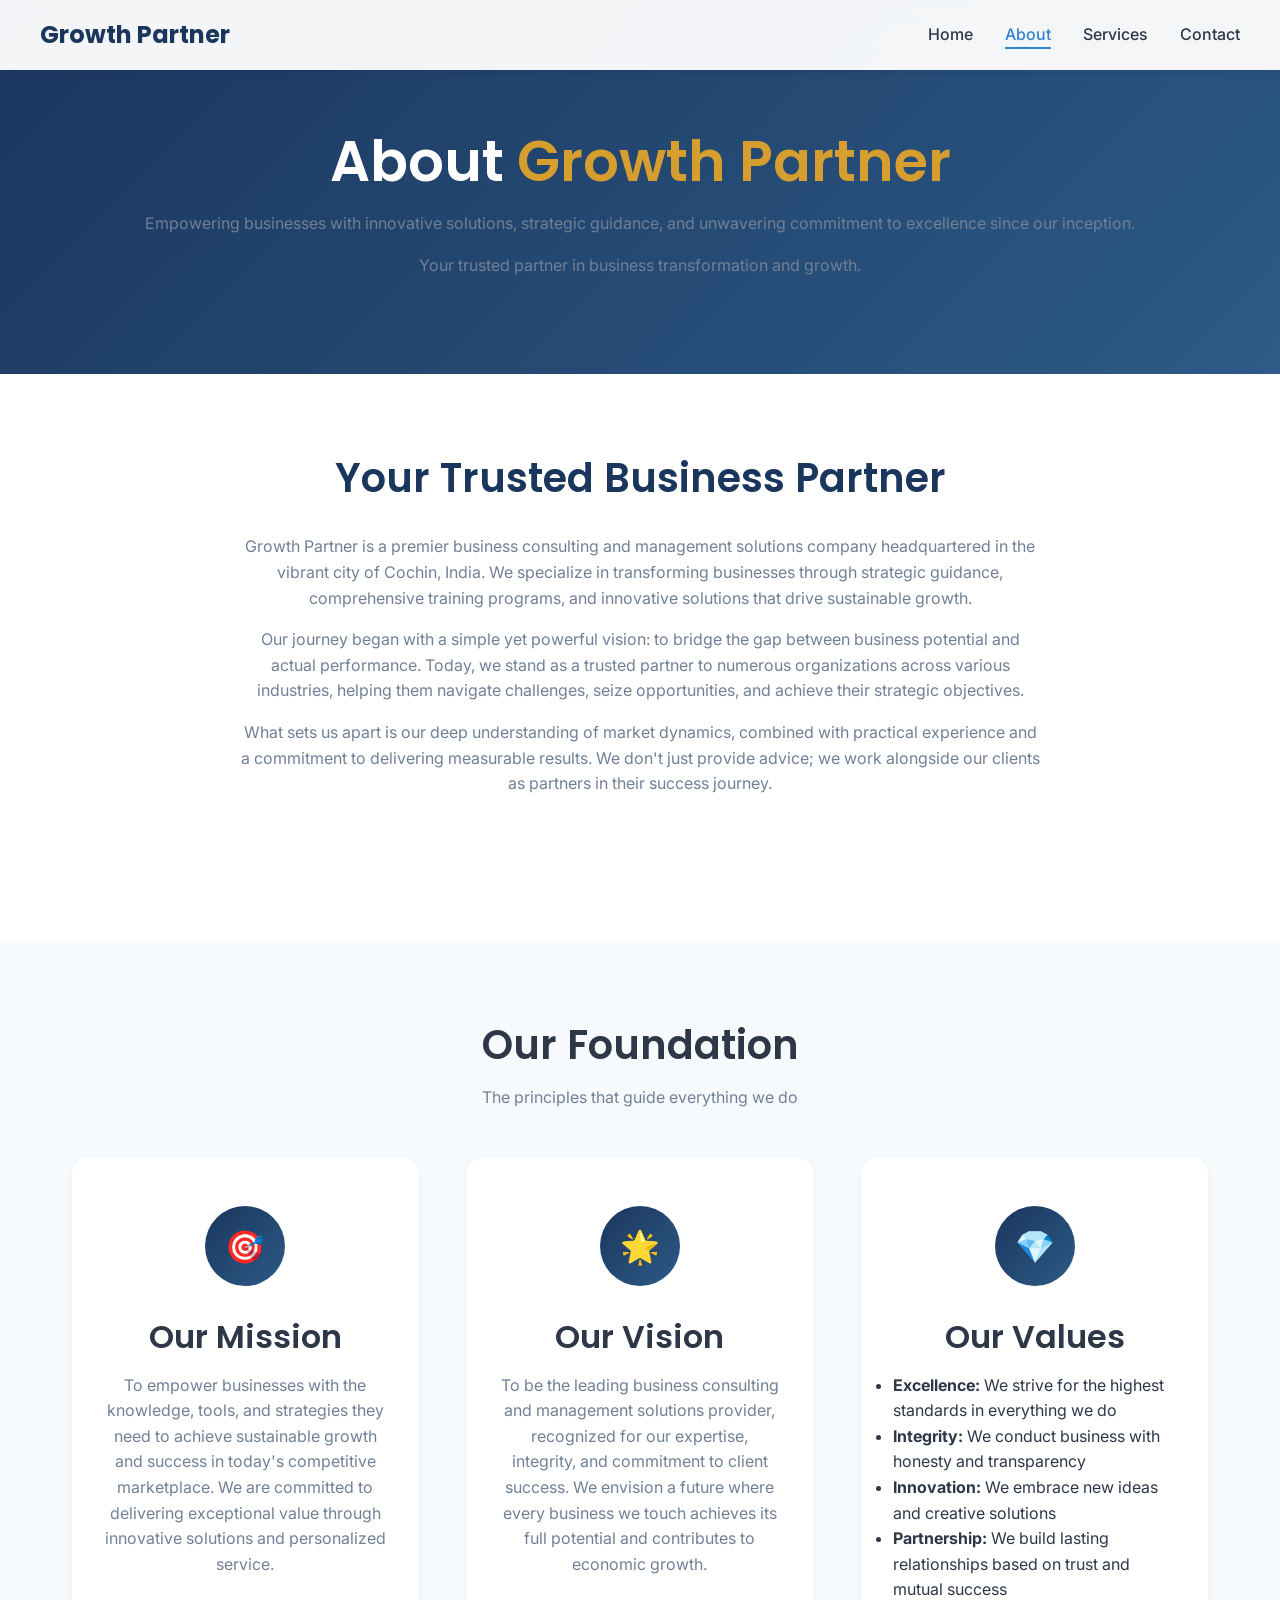
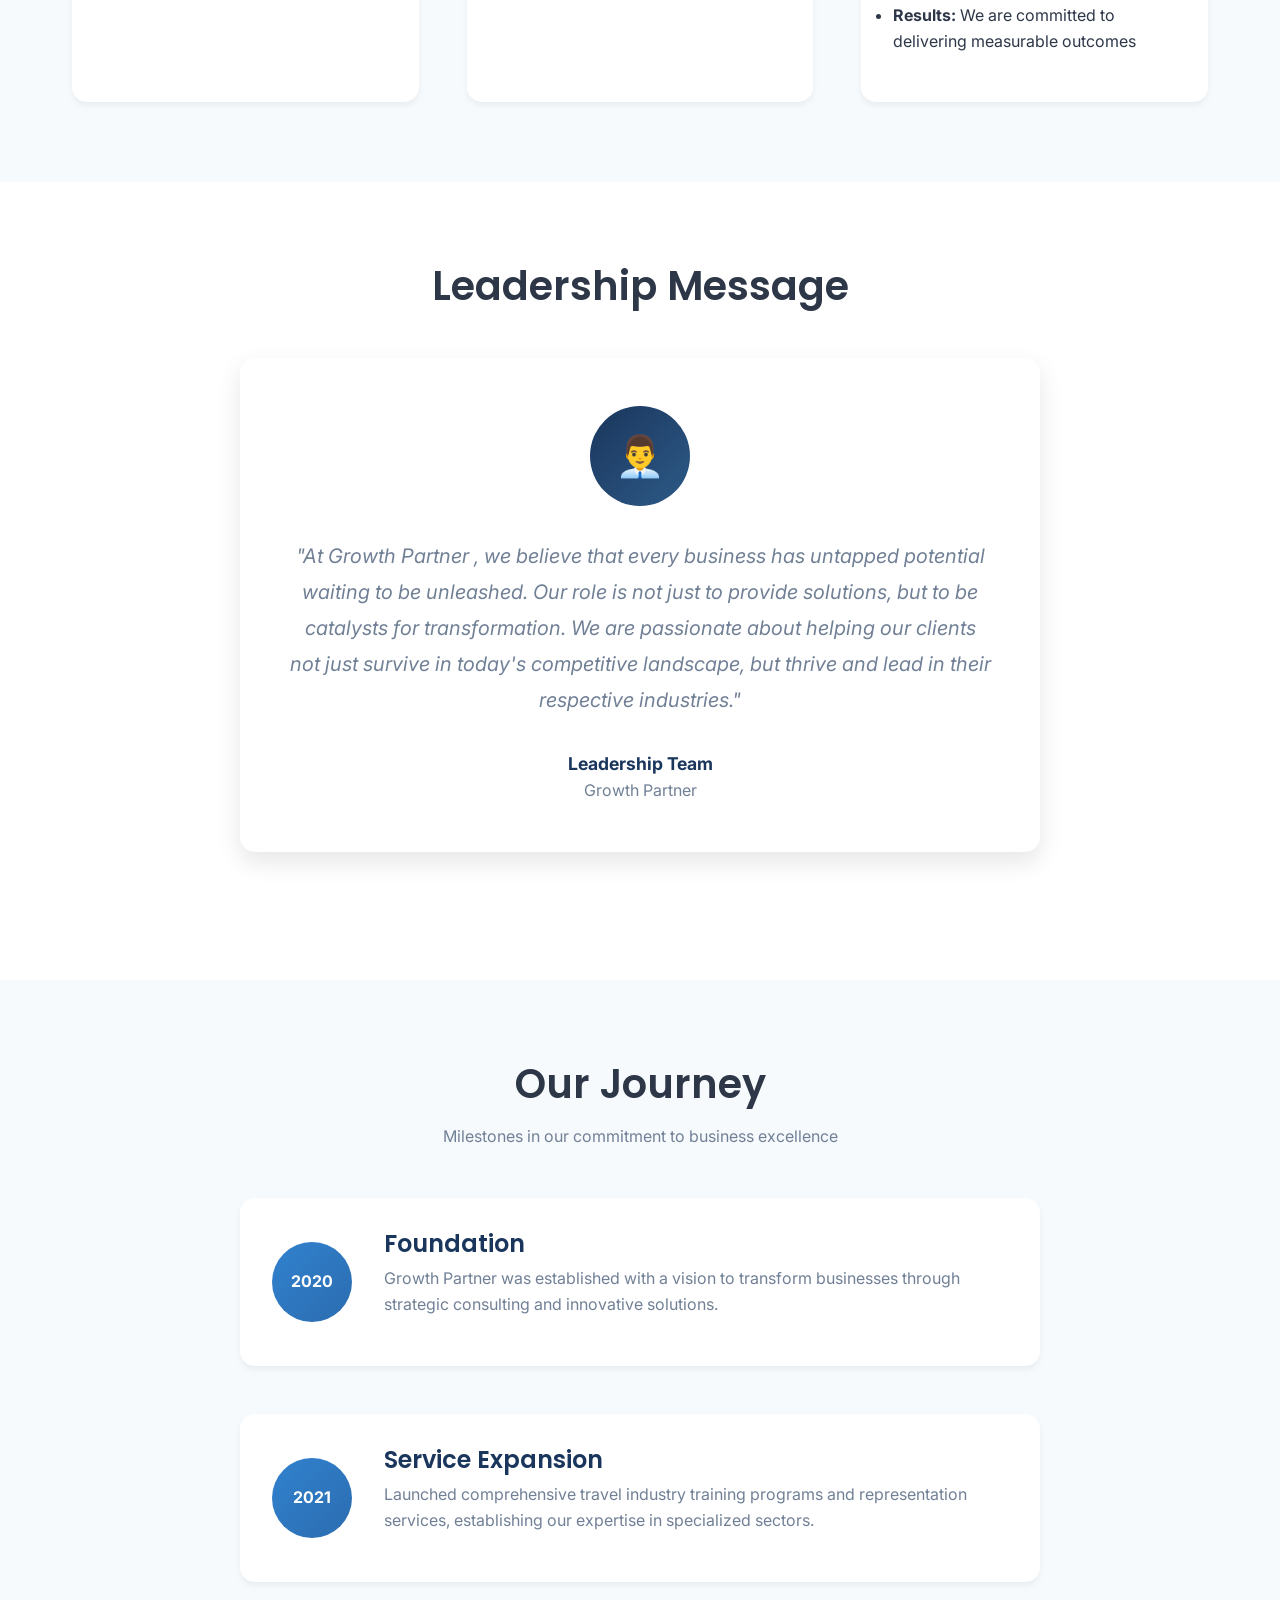
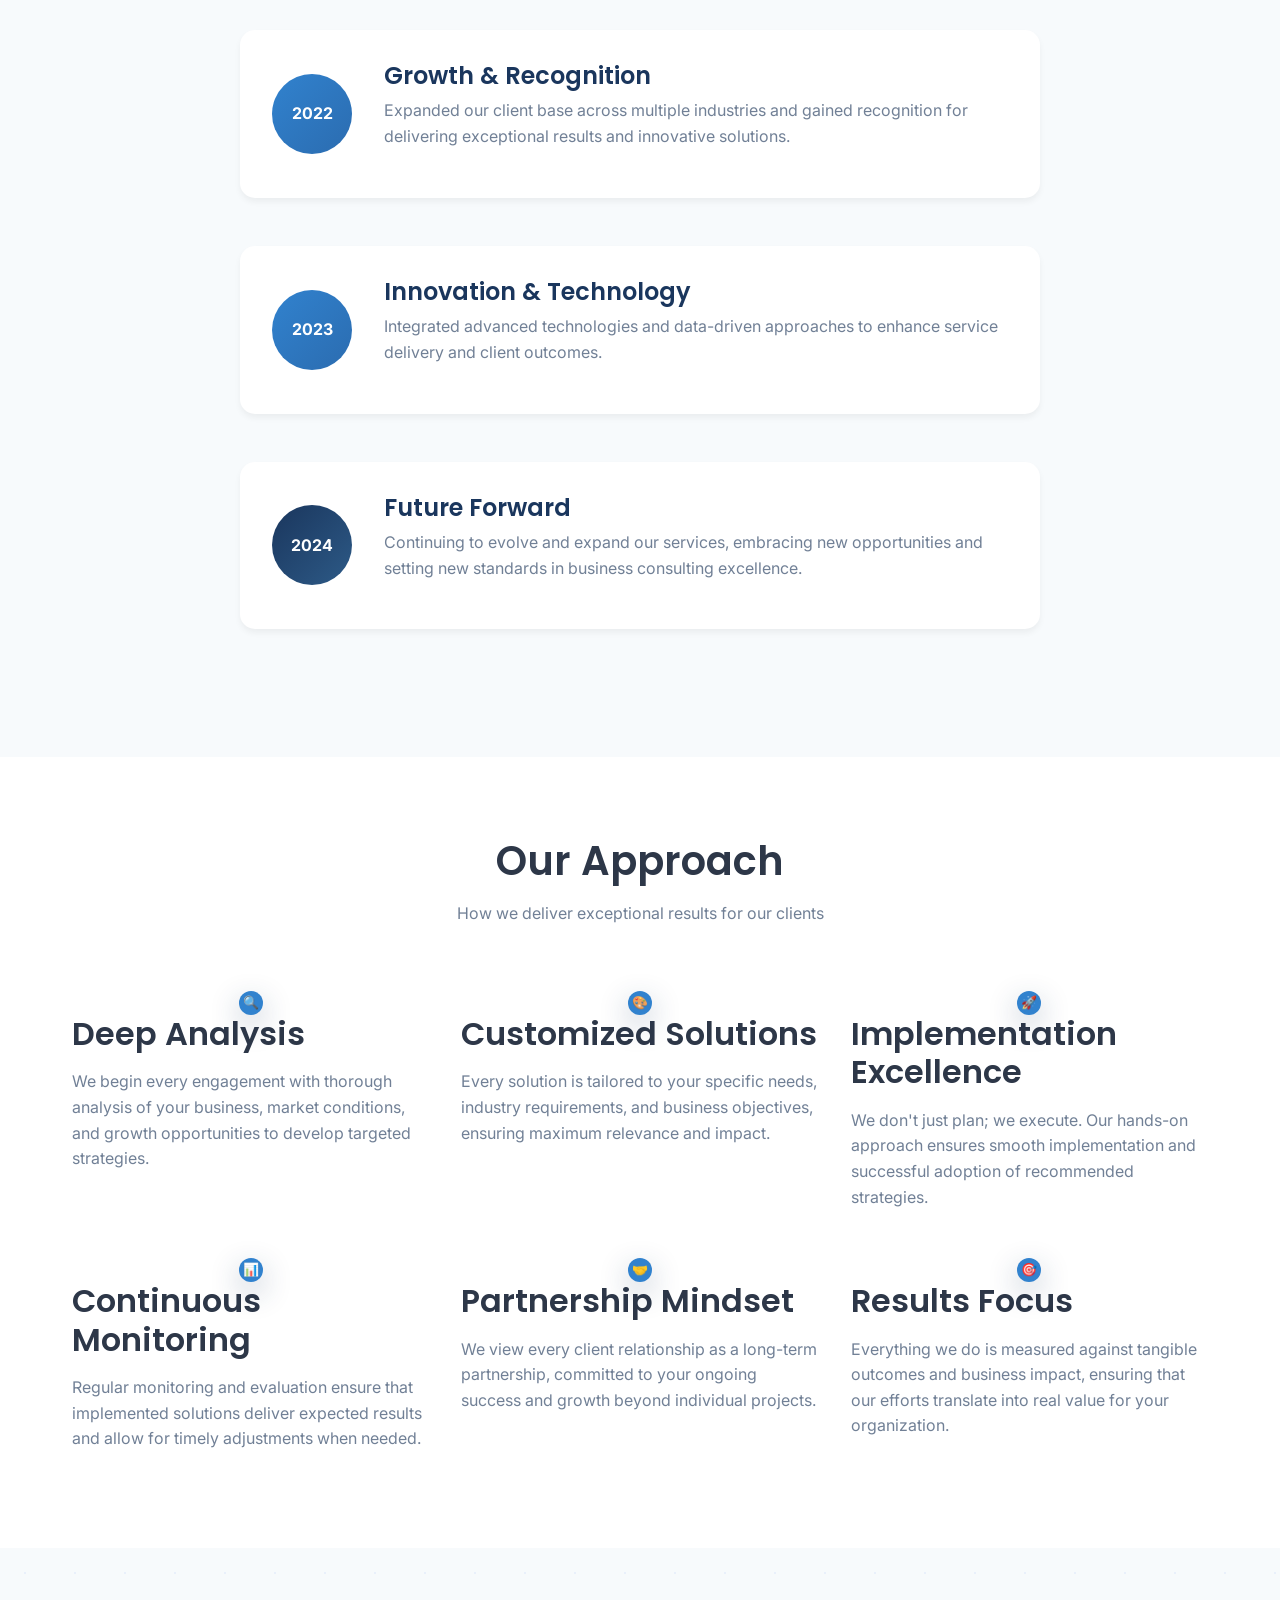
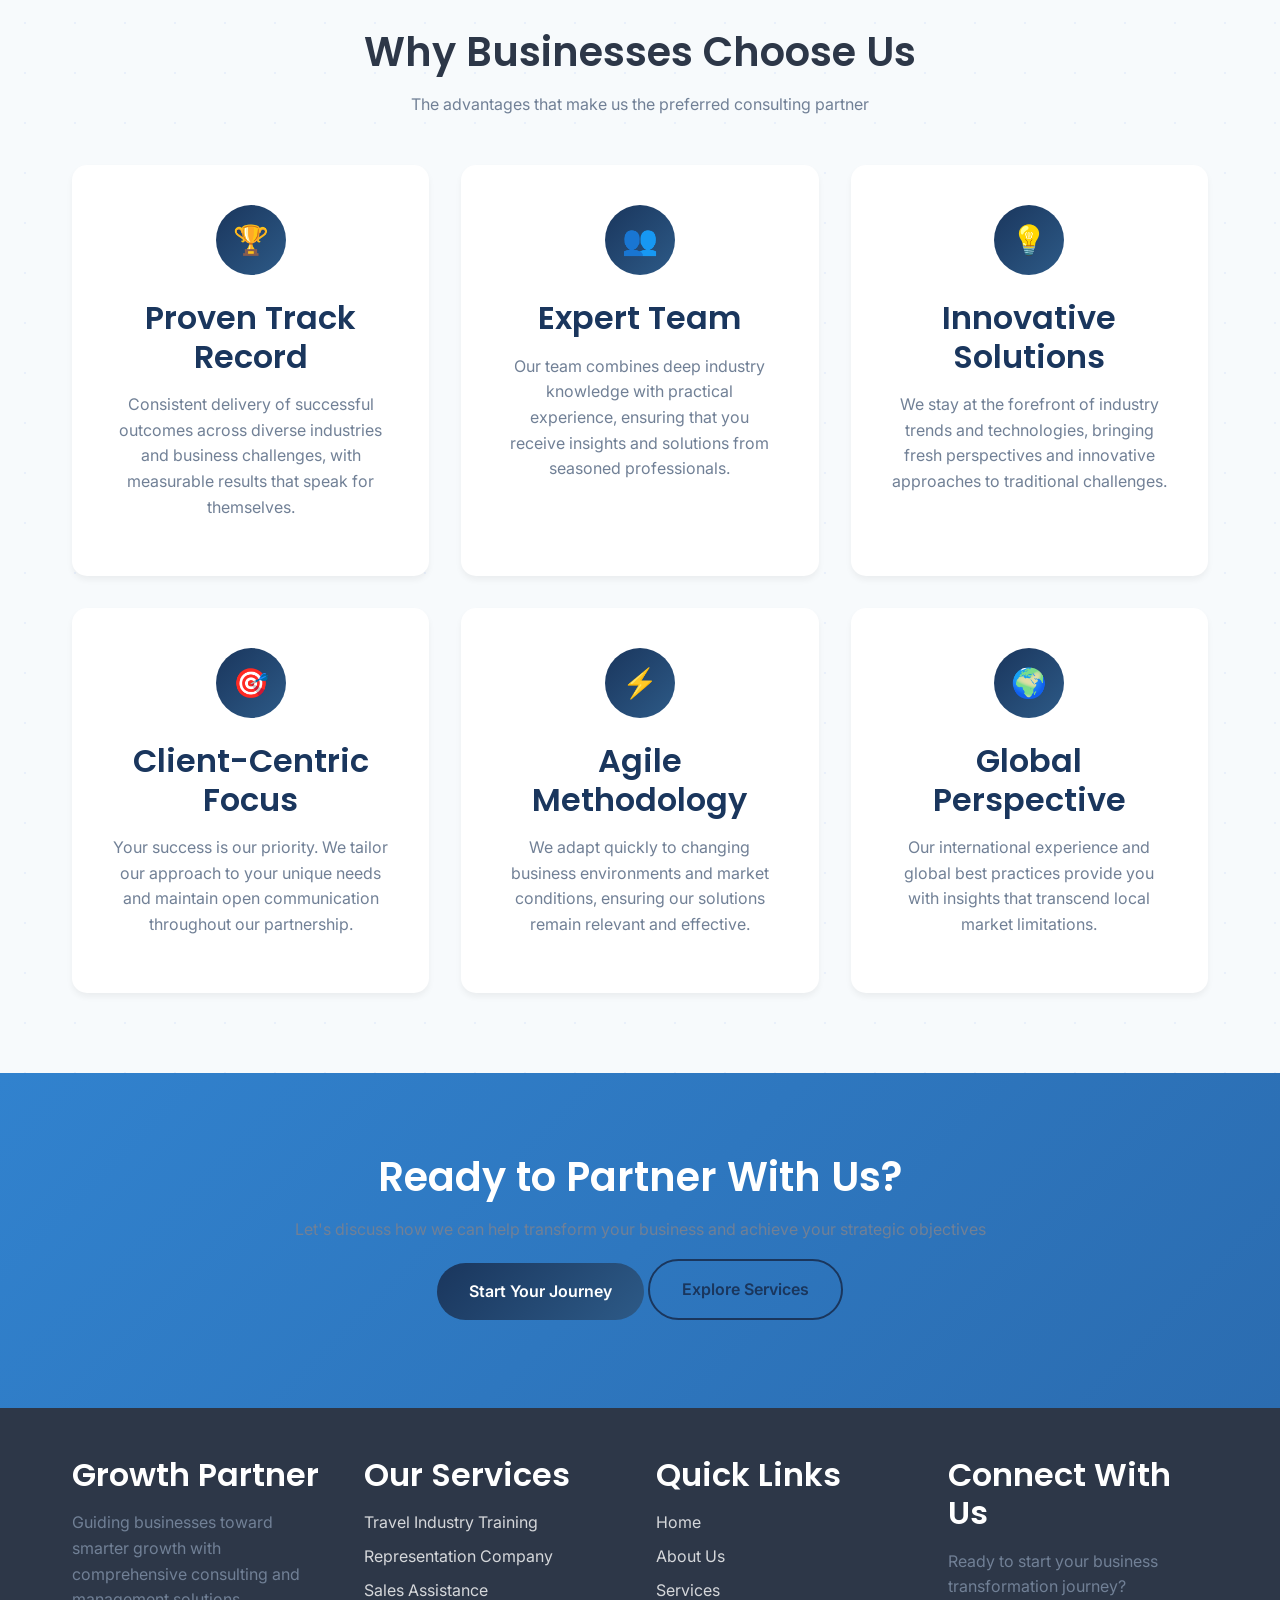
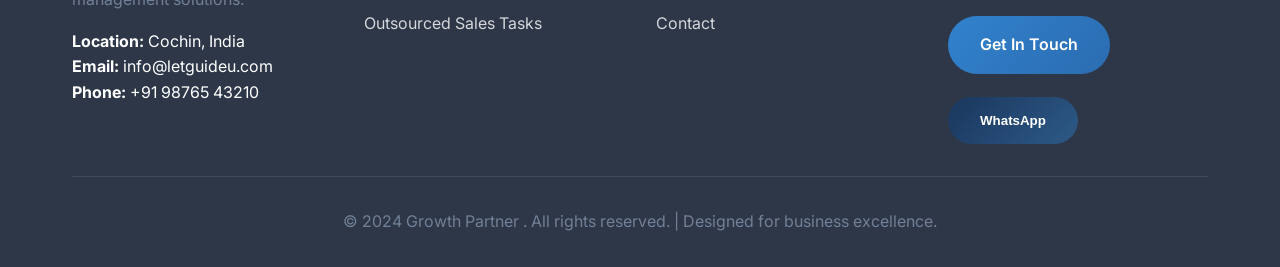
==== about.html @ e5124919 "adding everything" ====
<!DOCTYPE html>
<html lang="en">
<head>
    <meta charset="UTF-8">
    <meta name="viewport" content="width=device-width, initial-scale=1.0">
    <title>About Us - Growth Partner  </title>
    <meta name="description" content="Learn about Growth Partner   - our mission, vision, values, and commitment to guiding businesses toward smarter growth.">
    <link rel="preconnect" href="https://fonts.googleapis.com">
    <link rel="preconnect" href="https://fonts.gstatic.com" crossorigin>
    <link href="https://fonts.googleapis.com/css2?family=Inter:wght@300;400;500;600;700&family=Poppins:wght@400;500;600;700&display=swap" rel="stylesheet">
    <link rel="stylesheet" href="css/style.css">
</head>
<body>
    <!-- Page Loader -->
    <div class="page-loader">
        <div class="loader"></div>
    </div>

    <!-- Header -->
    <header class="header">
        <nav class="nav container">
            <a href="index.html" class="logo">Growth Partner </a>
            <ul class="nav-menu">
                <li><a href="index.html" class="nav-link">Home</a></li>
                <li><a href="about.html" class="nav-link active">About</a></li>
                <li><a href="services.html" class="nav-link">Services</a></li>
                <li><a href="contact.html" class="nav-link">Contact</a></li>
            </ul>
            <div class="mobile-menu-toggle">
                <span></span>
                <span></span>
                <span></span>
            </div>
        </nav>
    </header>

    <!-- Hero Section -->
    <section class="service-hero">
        <div class="container">
            <h1 class="fade-in">About <span class="text-gold">Growth Partner </span></h1>
            <p class="fade-in">Empowering businesses with innovative solutions, strategic guidance, and unwavering commitment to excellence since our inception.</p>
            <div class="hero-description fade-in">
                <p>Your trusted partner in business transformation and growth.</p>
            </div>
        </div>
    </section>

    <!-- Company Introduction -->
    <section class="intro-section section">
        <div class="container">
            <div class="intro-content">
                <h2 class="fade-in">Your Trusted Business Partner</h2>
                <p class="fade-in">Growth Partner   is a premier business consulting and management solutions company headquartered in the vibrant city of Cochin, India. We specialize in transforming businesses through strategic guidance, comprehensive training programs, and innovative solutions that drive sustainable growth.</p>
                <p class="fade-in">Our journey began with a simple yet powerful vision: to bridge the gap between business potential and actual performance. Today, we stand as a trusted partner to numerous organizations across various industries, helping them navigate challenges, seize opportunities, and achieve their strategic objectives.</p>
                <p class="fade-in">What sets us apart is our deep understanding of market dynamics, combined with practical experience and a commitment to delivering measurable results. We don't just provide advice; we work alongside our clients as partners in their success journey.</p>
            </div>
        </div>
    </section>

    <!-- Mission, Vision, Values -->
    <section class="mission-vision section" style="background: var(--light-bg);">
        <div class="container">
            <div class="text-center">
                <h2 class="fade-in">Our Foundation</h2>
                <p class="fade-in">The principles that guide everything we do</p>
            </div>
            <div class="mission-vision">
                <div class="mission-item scale-in">
                    <div class="mission-icon">🎯</div>
                    <h3>Our Mission</h3>
                    <p>To empower businesses with the knowledge, tools, and strategies they need to achieve sustainable growth and success in today's competitive marketplace. We are committed to delivering exceptional value through innovative solutions and personalized service.</p>
                </div>
                <div class="mission-item scale-in">
                    <div class="mission-icon">🌟</div>
                    <h3>Our Vision</h3>
                    <p>To be the leading business consulting and management solutions provider, recognized for our expertise, integrity, and commitment to client success. We envision a future where every business we touch achieves its full potential and contributes to economic growth.</p>
                </div>
                <div class="mission-item scale-in">
                    <div class="mission-icon">💎</div>
                    <h3>Our Values</h3>
                    <ul style="text-align: left; margin-top: 1rem;">
                        <li><strong>Excellence:</strong> We strive for the highest standards in everything we do</li>
                        <li><strong>Integrity:</strong> We conduct business with honesty and transparency</li>
                        <li><strong>Innovation:</strong> We embrace new ideas and creative solutions</li>
                        <li><strong>Partnership:</strong> We build lasting relationships based on trust and mutual success</li>
                        <li><strong>Results:</strong> We are committed to delivering measurable outcomes</li>
                    </ul>
                </div>
            </div>
        </div>
    </section>

    <!-- Leadership Message -->
    <section class="leadership-message section">
        <div class="container">
            <div class="text-center">
                <h2 class="fade-in">Leadership Message</h2>
            </div>
            <div style="max-width: 800px; margin: 3rem auto; text-align: center;">
                <div class="fade-in" style="background: var(--white); padding: 3rem; border-radius: 15px; box-shadow: var(--shadow-medium);">
                    <div style="width: 100px; height: 100px; background: var(--gradient-primary); border-radius: 50%; margin: 0 auto 2rem; display: flex; align-items: center; justify-content: center; font-size: 2.5rem; color: var(--white);">👨‍💼</div>
                    <blockquote style="font-size: 1.25rem; font-style: italic; color: var(--text-light); margin-bottom: 2rem; line-height: 1.8;">
                        "At Growth Partner , we believe that every business has untapped potential waiting to be unleashed. Our role is not just to provide solutions, but to be catalysts for transformation. We are passionate about helping our clients not just survive in today's competitive landscape, but thrive and lead in their respective industries."
                    </blockquote>
                    <div>
                        <strong style="color: var(--primary-color); font-size: 1.1rem;">Leadership Team</strong><br>
                        <span style="color: var(--text-light);">Growth Partner  </span>
                    </div>
                </div>
            </div>
        </div>
    </section>

    <!-- Our Journey Timeline -->
    <section class="journey-timeline section" style="background: var(--light-bg);">
        <div class="container">
            <div class="text-center">
                <h2 class="fade-in">Our Journey</h2>
                <p class="fade-in">Milestones in our commitment to business excellence</p>
            </div>
            <div style="max-width: 800px; margin: 3rem auto;">
                <div class="timeline-item fade-in" style="display: flex; align-items: center; margin-bottom: 3rem; background: var(--white); padding: 2rem; border-radius: 15px; box-shadow: var(--shadow-light);">
                    <div style="width: 80px; height: 80px; background: var(--gradient-accent); border-radius: 50%; display: flex; align-items: center; justify-content: center; color: var(--white); font-weight: 700; margin-right: 2rem; flex-shrink: 0;">2020</div>
                    <div>
                        <h4 style="color: var(--primary-color); margin-bottom: 0.5rem;">Foundation</h4>
                        <p>Growth Partner   was established with a vision to transform businesses through strategic consulting and innovative solutions.</p>
                    </div>
                </div>
                <div class="timeline-item fade-in" style="display: flex; align-items: center; margin-bottom: 3rem; background: var(--white); padding: 2rem; border-radius: 15px; box-shadow: var(--shadow-light);">
                    <div style="width: 80px; height: 80px; background: var(--gradient-accent); border-radius: 50%; display: flex; align-items: center; justify-content: center; color: var(--white); font-weight: 700; margin-right: 2rem; flex-shrink: 0;">2021</div>
                    <div>
                        <h4 style="color: var(--primary-color); margin-bottom: 0.5rem;">Service Expansion</h4>
                        <p>Launched comprehensive travel industry training programs and representation services, establishing our expertise in specialized sectors.</p>
                    </div>
                </div>
                <div class="timeline-item fade-in" style="display: flex; align-items: center; margin-bottom: 3rem; background: var(--white); padding: 2rem; border-radius: 15px; box-shadow: var(--shadow-light);">
                    <div style="width: 80px; height: 80px; background: var(--gradient-accent); border-radius: 50%; display: flex; align-items: center; justify-content: center; color: var(--white); font-weight: 700; margin-right: 2rem; flex-shrink: 0;">2022</div>
                    <div>
                        <h4 style="color: var(--primary-color); margin-bottom: 0.5rem;">Growth & Recognition</h4>
                        <p>Expanded our client base across multiple industries and gained recognition for delivering exceptional results and innovative solutions.</p>
                    </div>
                </div>
                <div class="timeline-item fade-in" style="display: flex; align-items: center; margin-bottom: 3rem; background: var(--white); padding: 2rem; border-radius: 15px; box-shadow: var(--shadow-light);">
                    <div style="width: 80px; height: 80px; background: var(--gradient-accent); border-radius: 50%; display: flex; align-items: center; justify-content: center; color: var(--white); font-weight: 700; margin-right: 2rem; flex-shrink: 0;">2023</div>
                    <div>
                        <h4 style="color: var(--primary-color); margin-bottom: 0.5rem;">Innovation & Technology</h4>
                        <p>Integrated advanced technologies and data-driven approaches to enhance service delivery and client outcomes.</p>
                    </div>
                </div>
                <div class="timeline-item fade-in" style="display: flex; align-items: center; margin-bottom: 3rem; background: var(--white); padding: 2rem; border-radius: 15px; box-shadow: var(--shadow-light);">
                    <div style="width: 80px; height: 80px; background: var(--gradient-primary); border-radius: 50%; display: flex; align-items: center; justify-content: center; color: var(--white); font-weight: 700; margin-right: 2rem; flex-shrink: 0;">2024</div>
                    <div>
                        <h4 style="color: var(--primary-color); margin-bottom: 0.5rem;">Future Forward</h4>
                        <p>Continuing to evolve and expand our services, embracing new opportunities and setting new standards in business consulting excellence.</p>
                    </div>
                </div>
            </div>
        </div>
    </section>

    <!-- Our Approach -->
    <section class="our-approach section">
        <div class="container">
            <div class="text-center">
                <h2 class="fade-in">Our Approach</h2>
                <p class="fade-in">How we deliver exceptional results for our clients</p>
            </div>
            <div class="features-grid">
                <div class="feature-item slide-in-left">
                    <div class="feature-icon">🔍</div>
                    <h3>Deep Analysis</h3>
                    <p>We begin every engagement with thorough analysis of your business, market conditions, and growth opportunities to develop targeted strategies.</p>
                </div>
                <div class="feature-item fade-in">
                    <div class="feature-icon">🎨</div>
                    <h3>Customized Solutions</h3>
                    <p>Every solution is tailored to your specific needs, industry requirements, and business objectives, ensuring maximum relevance and impact.</p>
                </div>
                <div class="feature-item slide-in-right">
                    <div class="feature-icon">🚀</div>
                    <h3>Implementation Excellence</h3>
                    <p>We don't just plan; we execute. Our hands-on approach ensures smooth implementation and successful adoption of recommended strategies.</p>
                </div>
                <div class="feature-item slide-in-left">
                    <div class="feature-icon">📊</div>
                    <h3>Continuous Monitoring</h3>
                    <p>Regular monitoring and evaluation ensure that implemented solutions deliver expected results and allow for timely adjustments when needed.</p>
                </div>
                <div class="feature-item fade-in">
                    <div class="feature-icon">🤝</div>
                    <h3>Partnership Mindset</h3>
                    <p>We view every client relationship as a long-term partnership, committed to your ongoing success and growth beyond individual projects.</p>
                </div>
                <div class="feature-item slide-in-right">
                    <div class="feature-icon">🎯</div>
                    <h3>Results Focus</h3>
                    <p>Everything we do is measured against tangible outcomes and business impact, ensuring that our efforts translate into real value for your organization.</p>
                </div>
            </div>
        </div>
    </section>

    <!-- Why Choose Us -->
    <section class="why-choose-us section" style="background: var(--light-bg);">
        <div class="container">
            <div class="text-center">
                <h2 class="fade-in">Why Businesses Choose Us</h2>
                <p class="fade-in">The advantages that make us the preferred consulting partner</p>
            </div>
            <div style="display: grid; grid-template-columns: repeat(auto-fit, minmax(300px, 1fr)); gap: 2rem; margin-top: 3rem;">
                <div class="scale-in" style="background: var(--white); padding: 2.5rem; border-radius: 15px; box-shadow: var(--shadow-light); text-align: center;">
                    <div style="width: 70px; height: 70px; background: var(--gradient-primary); border-radius: 50%; display: flex; align-items: center; justify-content: center; margin: 0 auto 1.5rem; font-size: 1.8rem; color: var(--white);">🏆</div>
                    <h3 style="color: var(--primary-color); margin-bottom: 1rem;">Proven Track Record</h3>
                    <p>Consistent delivery of successful outcomes across diverse industries and business challenges, with measurable results that speak for themselves.</p>
                </div>
                <div class="scale-in" style="background: var(--white); padding: 2.5rem; border-radius: 15px; box-shadow: var(--shadow-light); text-align: center;">
                    <div style="width: 70px; height: 70px; background: var(--gradient-primary); border-radius: 50%; display: flex; align-items: center; justify-content: center; margin: 0 auto 1.5rem; font-size: 1.8rem; color: var(--white);">👥</div>
                    <h3 style="color: var(--primary-color); margin-bottom: 1rem;">Expert Team</h3>
                    <p>Our team combines deep industry knowledge with practical experience, ensuring that you receive insights and solutions from seasoned professionals.</p>
                </div>
                <div class="scale-in" style="background: var(--white); padding: 2.5rem; border-radius: 15px; box-shadow: var(--shadow-light); text-align: center;">
                    <div style="width: 70px; height: 70px; background: var(--gradient-primary); border-radius: 50%; display: flex; align-items: center; justify-content: center; margin: 0 auto 1.5rem; font-size: 1.8rem; color: var(--white);">💡</div>
                    <h3 style="color: var(--primary-color); margin-bottom: 1rem;">Innovative Solutions</h3>
                    <p>We stay at the forefront of industry trends and technologies, bringing fresh perspectives and innovative approaches to traditional challenges.</p>
                </div>
                <div class="scale-in" style="background: var(--white); padding: 2.5rem; border-radius: 15px; box-shadow: var(--shadow-light); text-align: center;">
                    <div style="width: 70px; height: 70px; background: var(--gradient-primary); border-radius: 50%; display: flex; align-items: center; justify-content: center; margin: 0 auto 1.5rem; font-size: 1.8rem; color: var(--white);">🎯</div>
                    <h3 style="color: var(--primary-color); margin-bottom: 1rem;">Client-Centric Focus</h3>
                    <p>Your success is our priority. We tailor our approach to your unique needs and maintain open communication throughout our partnership.</p>
                </div>
                <div class="scale-in" style="background: var(--white); padding: 2.5rem; border-radius: 15px; box-shadow: var(--shadow-light); text-align: center;">
                    <div style="width: 70px; height: 70px; background: var(--gradient-primary); border-radius: 50%; display: flex; align-items: center; justify-content: center; margin: 0 auto 1.5rem; font-size: 1.8rem; color: var(--white);">⚡</div>
                    <h3 style="color: var(--primary-color); margin-bottom: 1rem;">Agile Methodology</h3>
                    <p>We adapt quickly to changing business environments and market conditions, ensuring our solutions remain relevant and effective.</p>
                </div>
                <div class="scale-in" style="background: var(--white); padding: 2.5rem; border-radius: 15px; box-shadow: var(--shadow-light); text-align: center;">
                    <div style="width: 70px; height: 70px; background: var(--gradient-primary); border-radius: 50%; display: flex; align-items: center; justify-content: center; margin: 0 auto 1.5rem; font-size: 1.8rem; color: var(--white);">🌍</div>
                    <h3 style="color: var(--primary-color); margin-bottom: 1rem;">Global Perspective</h3>
                    <p>Our international experience and global best practices provide you with insights that transcend local market limitations.</p>
                </div>
            </div>
        </div>
    </section>

    <!-- Contact CTA -->
    <section class="contact-cta section">
        <div class="container text-center">
            <h2 class="fade-in">Ready to Partner With Us?</h2>
            <p class="fade-in">Let's discuss how we can help transform your business and achieve your strategic objectives</p>
            <div class="fade-in">
                <a href="contact.html" class="btn btn-primary">Start Your Journey</a>
                <a href="services.html" class="btn btn-outline">Explore Services</a>
            </div>
        </div>
    </section>

    <!-- Footer -->
    <footer class="footer">
        <div class="container">
            <div class="footer-content">
                <div class="footer-section">
                    <h3>Growth Partner  </h3>
                    <p>Guiding businesses toward smarter growth with comprehensive consulting and management solutions.</p>
                    <div style="margin-top: 1rem;">
                        <strong>Location:</strong> Cochin, India<br>
                        <strong>Email:</strong> info@letguideu.com<br>
                        <strong>Phone:</strong> +91 98765 43210
                    </div>
                </div>
                <div class="footer-section">
                    <h3>Our Services</h3>
                    <ul class="footer-links">
                        <li><a href="services.html?service=travel-industry-training">Travel Industry Training</a></li>
                        <li><a href="services.html?service=representation-company">Representation Company</a></li>
                        <li><a href="services.html?service=sales-assistance">Sales Assistance</a></li>
                        <li><a href="services.html?service=outsourced-sales-tasks">Outsourced Sales Tasks</a></li>
                    </ul>
                </div>
                <div class="footer-section">
                    <h3>Quick Links</h3>
                    <ul class="footer-links">
                        <li><a href="index.html">Home</a></li>
                        <li><a href="about.html">About Us</a></li>
                        <li><a href="services.html">Services</a></li>
                        <li><a href="contact.html">Contact</a></li>
                    </ul>
                </div>
                <div class="footer-section">
                    <h3>Connect With Us</h3>
                    <p>Ready to start your business transformation journey?</p>
                    <div style="margin-top: 1rem;">
                        <a href="contact.html" class="btn btn-accent">Get In Touch</a>
                    </div>
                    <div style="margin-top: 1rem;">
                        <button onclick="openWhatsApp()" class="btn btn-primary">WhatsApp</button>
                    </div>
                </div>
            </div>
            <div class="footer-bottom">
                <p>© 2024 Growth Partner  . All rights reserved. | Designed for business excellence.</p>
            </div>
        </div>
    </footer>

    <script src="js/script.js"></script>
</body>
</html>
---- css/style.css ----
/* ===== RESET & BASE STYLES ===== */
* {
    margin: 0;
    padding: 0;
    box-sizing: border-box;
}

:root {
    /* Professional Color Palette */
    --primary-color: #1a365d;
    --secondary-color: #2d5a87;
    --accent-color: #3182ce;
    --gold-accent: #d69e2e;
    --text-dark: #2d3748;
    --text-light: #718096;
    --white: #ffffff;
    --light-bg: #f7fafc;
    --gradient-primary: linear-gradient(135deg, #1a365d 0%, #2d5a87 100%);
    --gradient-accent: linear-gradient(135deg, #3182ce 0%, #2b6cb0 100%);
    --shadow-light: 0 4px 6px rgba(0, 0, 0, 0.05);
    --shadow-medium: 0 10px 25px rgba(0, 0, 0, 0.1);
    --shadow-heavy: 0 20px 40px rgba(0, 0, 0, 0.15);
    
    /* Typography */
    --font-primary: 'Inter', -apple-system, BlinkMacSystemFont, 'Segoe UI', Roboto, sans-serif;
    --font-heading: 'Poppins', -apple-system, BlinkMacSystemFont, 'Segoe UI', Roboto, sans-serif;
}

html {
    scroll-behavior: smooth;
    font-size: 16px;
}

body {
    font-family: var(--font-primary);
    line-height: 1.6;
    color: var(--text-dark);
    overflow-x: hidden;
}

/* ===== TYPOGRAPHY ===== */
h1, h2, h3, h4, h5, h6 {
    font-family: var(--font-heading);
    font-weight: 600;
    line-height: 1.2;
    margin-bottom: 1rem;
}

h1 { font-size: 3.5rem; }
h2 { font-size: 2.5rem; }
h3 { font-size: 2rem; }
h4 { font-size: 1.5rem; }
h5 { font-size: 1.25rem; }
h6 { font-size: 1rem; }

p {
    margin-bottom: 1rem;
    color: var(--text-light);
}

/* ===== UTILITY CLASSES ===== */
.container {
    max-width: 1200px;
    margin: 0 auto;
    padding: 0 2rem;
}

.section {
    padding: 5rem 0;
}

.text-center { text-align: center; }
.text-primary { color: var(--primary-color); }
.text-accent { color: var(--accent-color); }
.text-gold { color: var(--gold-accent); }

.btn {
    display: inline-block;
    padding: 1rem 2rem;
    border: none;
    border-radius: 50px;
    font-weight: 600;
    text-decoration: none;
    text-align: center;
    cursor: pointer;
    transition: all 0.3s ease;
    position: relative;
    overflow: hidden;
}

.btn-primary {
    background: var(--gradient-primary);
    color: var(--white);
}

.btn-accent {
    background: var(--gradient-accent);
    color: var(--white);
}

.btn-outline {
    background: transparent;
    color: var(--primary-color);
    border: 2px solid var(--primary-color);
}

.btn:hover {
    transform: translateY(-2px);
    box-shadow: var(--shadow-medium);
}

.btn::before {
    content: '';
    position: absolute;
    top: 0;
    left: -100%;
    width: 100%;
    height: 100%;
    background: linear-gradient(90deg, transparent, rgba(255,255,255,0.2), transparent);
    transition: left 0.5s;
}

.btn:hover::before {
    left: 100%;
}

/* ===== HEADER & NAVIGATION ===== */
.header {
    position: fixed;
    top: 0;
    left: 0;
    width: 100%;
    background: rgba(255, 255, 255, 0.95);
    backdrop-filter: blur(10px);
    z-index: 1000;
    transition: all 0.3s ease;
    box-shadow: var(--shadow-light);
}

.header.scrolled {
    background: rgba(255, 255, 255, 0.98);
    box-shadow: var(--shadow-medium);
}

.nav {
    display: flex;
    justify-content: space-between;
    align-items: center;
    padding: 1rem 0;
}

.logo {
    font-family: var(--font-heading);
    font-size: 1.5rem;
    font-weight: 700;
    color: var(--primary-color);
    text-decoration: none;
}

.nav-menu {
    display: flex;
    list-style: none;
    gap: 2rem;
}

.nav-link {
    text-decoration: none;
    color: var(--text-dark);
    font-weight: 500;
    transition: color 0.3s ease;
    position: relative;
}

.nav-link::after {
    content: '';
    position: absolute;
    bottom: -5px;
    left: 0;
    width: 0;
    height: 2px;
    background: var(--accent-color);
    transition: width 0.3s ease;
}

.nav-link:hover::after,
.nav-link.active::after {
    width: 100%;
}

.nav-link:hover,
.nav-link.active {
    color: var(--accent-color);
}

.mobile-menu-toggle {
    display: none;
    flex-direction: column;
    cursor: pointer;
    gap: 4px;
}

.mobile-menu-toggle span {
    width: 25px;
    height: 3px;
    background: var(--primary-color);
    transition: all 0.3s ease;
}

/* ===== HERO SECTION ===== */
.hero {
    height: 100vh;
    background: var(--gradient-primary);
    display: flex;
    align-items: center;
    position: relative;
    overflow: hidden;
}

.hero-background {
    position: absolute;
    top: 0;
    left: 0;
    width: 100%;
    height: 100%;
    background: linear-gradient(135deg, #1a365d 0%, #2d5a87 50%, #3182ce 100%);
    background-size: 400% 400%;
    animation: gradientShift 15s ease infinite;
}

.hero-overlay {
    position: absolute;
    top: 0;
    left: 0;
    width: 100%;
    height: 100%;
    background: url('data:image/svg+xml,<svg xmlns="http://www.w3.org/2000/svg" viewBox="0 0 1000 1000"><polygon fill="rgba(255,255,255,0.05)" points="0,0 1000,300 1000,1000 0,700"/></svg>');
    background-size: cover;
}

.hero-particles {
    position: absolute;
    top: 0;
    left: 0;
    width: 100%;
    height: 100%;
    background-image:
        radial-gradient(2px 2px at 20px 30px, rgba(255,255,255,0.3), transparent),
        radial-gradient(2px 2px at 40px 70px, rgba(255,255,255,0.2), transparent),
        radial-gradient(1px 1px at 90px 40px, rgba(255,255,255,0.4), transparent),
        radial-gradient(1px 1px at 130px 80px, rgba(255,255,255,0.3), transparent),
        radial-gradient(2px 2px at 160px 30px, rgba(255,255,255,0.2), transparent);
    background-repeat: repeat;
    background-size: 200px 100px;
    animation: particleFloat 20s linear infinite;
}

.hero-wrapper {
    display: grid;
    grid-template-columns: 1fr 1fr;
    gap: 4rem;
    align-items: center;
    position: relative;
    z-index: 2;
}

.hero-content {
    color: var(--white);
}

.hero-badge {
    display: inline-block;
    background: rgba(255, 255, 255, 0.1);
    backdrop-filter: blur(10px);
    border: 1px solid rgba(255, 255, 255, 0.2);
    border-radius: 50px;
    padding: 0.5rem 1.5rem;
    margin-bottom: 2rem;
    font-size: 0.9rem;
    font-weight: 500;
    opacity: 0;
    transform: translateY(30px);
    animation: fadeInUp 1s ease forwards 0.3s;
}

/* ===== ANIMATIONS ===== */
@keyframes fadeInUp {
    to {
        opacity: 1;
        transform: translateY(0);
    }
}

@keyframes fadeInRight {
    to {
        opacity: 1;
        transform: translateX(0);
    }
}

@keyframes float {
    0%, 100% { transform: translateY(0px); }
    50% { transform: translateY(-20px); }
}

@keyframes floatCard1 {
    0%, 100% { transform: translateY(0px) rotate(0deg); }
    33% { transform: translateY(-15px) rotate(1deg); }
    66% { transform: translateY(-5px) rotate(-1deg); }
}

@keyframes floatCard2 {
    0%, 100% { transform: translateY(0px) rotate(0deg); }
    25% { transform: translateY(-10px) rotate(-1deg); }
    75% { transform: translateY(-20px) rotate(1deg); }
}

@keyframes floatCard3 {
    0%, 100% { transform: translateY(0px) rotate(0deg); }
    40% { transform: translateY(-12px) rotate(1deg); }
    80% { transform: translateY(-8px) rotate(-1deg); }
}

@keyframes gradientShift {
    0% { background-position: 0% 50%; }
    50% { background-position: 100% 50%; }
    100% { background-position: 0% 50%; }
}

@keyframes particleFloat {
    0% { transform: translateY(0px); }
}
@keyframes backgroundMove {
    0% { transform: translateX(0) translateY(0); }
    100% { transform: translateX(-50px) translateY(-50px); }
}

@keyframes bounce {
    0%, 20%, 50%, 80%, 100% { transform: translateY(0); }
    40% { transform: translateY(-10px); }
    60% { transform: translateY(-5px); }
}

@keyframes pulse {
    0%, 100% { transform: scale(1); opacity: 0.3; }
    50% { transform: scale(1.1); opacity: 0.1; }
}

@keyframes particleFloat1 {
    0%, 100% { transform: translateY(0px) translateX(0px); }
    25% { transform: translateY(-10px) translateX(5px); }
    50% { transform: translateY(-5px) translateX(-5px); }
    75% { transform: translateY(-15px) translateX(3px); }
}

@keyframes particleFloat2 {
    0%, 100% { transform: translateY(0px) translateX(0px); }
    33% { transform: translateY(-8px) translateX(-3px); }
    66% { transform: translateY(-12px) translateX(4px); }
}

@keyframes particleFloat3 {
    0%, 100% { transform: translateY(0px) translateX(0px); }
    50% { transform: translateY(-10px) translateX(-2px); }
}

@keyframes shimmer {
    0% { transform: translateX(-100%); }
    100% { transform: translateX(100%); }
    100% { transform: translateY(-100px); }
    /* animation: fadeInUp 1s ease forwards 0.3s; */
}

.hero h1 {
    font-size: 4rem;
    margin-bottom: 1.5rem;
    opacity: 0;
    transform: translateY(50px);
    animation: fadeInUp 1s ease forwards 0.5s;
    line-height: 1.1;
}

.hero p {
    font-size: 1.25rem;
    margin-bottom: 2rem;
    color: rgba(255, 255, 255, 0.9);
    opacity: 0;
    transform: translateY(30px);
    animation: fadeInUp 1s ease forwards 0.8s;
    line-height: 1.6;
}

.hero-stats {
    display: flex;
    gap: 2rem;
    margin-bottom: 2.5rem;
    opacity: 0;
    transform: translateY(30px);
    animation: fadeInUp 1s ease forwards 1s;
}

.stat-item {
    text-align: center;
}

.stat-number {
    display: block;
    font-size: 2rem;
    font-weight: 700;
    color: var(--gold-accent);
    font-family: var(--font-heading);
}

.stat-label {
    display: block;
    font-size: 0.9rem;
    color: rgba(255, 255, 255, 0.8);
    margin-top: 0.5rem;
}

.hero-cta {
    display: flex;
    gap: 1rem;
    opacity: 0;
    transform: translateY(30px);
    animation: fadeInUp 1s ease forwards 1.2s;
}

.hero-cta .btn {
    display: flex;
    align-items: center;
    gap: 0.5rem;
}

.hero-visual {
    position: relative;
    height: 600px;
    opacity: 0;
    transform: translateX(50px);
    animation: fadeInRight 1.2s ease forwards 0.8s;
}

.hero-image-container {
    position: relative;
    width: 100%;
    height: 100%;
}

.hero-main-image {
    position: relative;
    width: 400px;
    height: 500px;
    border-radius: 20px;
    overflow: hidden;
    box-shadow: 0 25px 50px rgba(0, 0, 0, 0.3);
    margin: 0 auto;
    animation: float 6s ease-in-out infinite;
}

.hero-main-image .main-img {
    width: 100%;
    height: 100%;
    object-fit: cover;
    transition: transform 0.3s ease;
}

.hero-main-image:hover .main-img {
    transform: scale(1.05);
}

.image-overlay {
    position: absolute;
    top: 0;
    left: 0;
    width: 100%;
    height: 100%;
    background: rgba(0, 0, 0, 0.3);
    display: flex;
    align-items: center;
    justify-content: center;
    opacity: 0;
    transition: opacity 0.3s ease;
}

.hero-main-image:hover .image-overlay {
    opacity: 1;
}

.play-button {
    width: 60px;
    height: 60px;
    background: rgba(255, 255, 255, 0.9);
    border-radius: 50%;
    display: flex;
    align-items: center;
    justify-content: center;
    color: var(--primary-color);
    cursor: pointer;
    transform: scale(0.8);
    transition: transform 0.3s ease;
}

.play-button:hover {
    transform: scale(1);
}

.floating-cards {
    position: absolute;
    top: 0;
    left: 0;
    width: 100%;
    height: 100%;
}

.floating-card {
    position: absolute;
    width: 200px;
    background: rgba(255, 255, 255, 0.95);
    backdrop-filter: blur(10px);
    border-radius: 15px;
    padding: 1rem;
    box-shadow: 0 15px 35px rgba(0, 0, 0, 0.1);
    border: 1px solid rgba(255, 255, 255, 0.2);
    transition: transform 0.3s ease;
}

.floating-card:hover {
    transform: translateY(-5px);
}

.floating-card img {
    width: 100%;
    height: 80px;
    object-fit: cover;
    border-radius: 10px;
    margin-bottom: 0.8rem;
}

.card-content h4 {
    font-size: 1rem;
    color: var(--primary-color);
    margin-bottom: 0.3rem;
}

.card-content p {
    font-size: 0.8rem;
    color: var(--text-light);
    margin: 0;
}

.card-1 {
    top: 10%;
    left: -10%;
    animation: floatCard1 8s ease-in-out infinite;
}

.card-2 {
    top: 60%;
    right: -15%;
    animation: floatCard2 10s ease-in-out infinite;
}

.card-3 {
    bottom: 10%;
    left: -5%;
    animation: floatCard3 12s ease-in-out infinite;
}

/* ===== HERO BANNER SECTION ===== */
.partners-banner {
    background: rgba(248, 250, 252, 0.8);
    backdrop-filter: blur(10px);
    border-top: 1px solid rgba(226, 232, 240, 0.5);
    border-bottom: 1px solid rgba(226, 232, 240, 0.5);
    padding: 2rem 0;
    position: relative;
    overflow: hidden;
}

.partners-banner::before {
    content: '';
    position: absolute;
    top: 0;
    left: 0;
    width: 100%;
    height: 100%;
    background: linear-gradient(90deg, transparent, rgba(59, 130, 246, 0.02), transparent);
    animation: shimmer 8s ease-in-out infinite;
}

.banner-content {
    position: relative;
    z-index: 2;
}

.banner-label {
    text-align: center;
    margin-bottom: 1.5rem;
}

.banner-label span {
    font-size: 0.9rem;
    color: var(--text-light);
    font-weight: 600;
    text-transform: uppercase;
    letter-spacing: 1.5px;
    position: relative;
}

.banner-label span::before,
.banner-label span::after {
    content: '';
    position: absolute;
    top: 50%;
    width: 60px;
    height: 1px;
    background: linear-gradient(90deg, transparent, var(--accent-color), transparent);
}

.banner-label span::before {
    right: 100%;
    margin-right: 1rem;
}

.banner-label span::after {
    left: 100%;
    margin-left: 1rem;
}

.banner-carousel {
    overflow: hidden;
    position: relative;
    height: 80px;
    mask: linear-gradient(90deg, transparent, white 10%, white 90%, transparent);
    -webkit-mask: linear-gradient(90deg, transparent, white 10%, white 90%, transparent);
}

.banner-track {
    display: flex;
    align-items: center;
    animation: bannerScroll 40s linear infinite;
    gap: 4rem;
    height: 100%;
}

.banner-item {
    flex-shrink: 0;
    display: flex;
    align-items: center;
    justify-content: center;
    padding: 1rem 1.5rem;
    transition: all 0.3s ease;
    cursor: pointer;
    border-radius: 12px;
    background: rgba(255, 255, 255, 0.7);
    backdrop-filter: blur(5px);
    border: 1px solid rgba(255, 255, 255, 0.3);
    box-shadow: 0 4px 15px rgba(0, 0, 0, 0.05);
}

.banner-item:hover {
    transform: translateY(-5px) scale(1.05);
    background: rgba(255, 255, 255, 0.9);
    box-shadow: 0 8px 25px rgba(0, 0, 0, 0.1);
}

.banner-logo {
    height: 50px;
    width: auto;
    max-width: 160px;
    object-fit: contain;
    filter: grayscale(80%) opacity(0.8);
    transition: all 0.4s ease;
}

.banner-item:hover .banner-logo {
    filter: grayscale(0%) opacity(1);
    transform: scale(1.1);
}

/* Banner scroll animation */
@keyframes bannerScroll {
    0% {
        transform: translateX(0);
    }
    100% {
        transform: translateX(-50%);
    }
}

/* ===== ANIMATIONS ===== */
@keyframes fadeInUp {
    to {
        opacity: 1;
        transform: translateY(0);
    }
}

@keyframes float {
    0%, 100% { transform: translateY(0px); }
    50% { transform: translateY(-20px); }
}

.float-animation {
    animation: float 6s ease-in-out infinite;
}

/* ===== SECTIONS ===== */
.intro-section {
    background: var(--white);
    position: relative;
}

.intro-content {
    text-align: center;
    max-width: 800px;
    margin: 0 auto;
}

.intro-content h2 {
    color: var(--primary-color);
    margin-bottom: 2rem;
}

/* ===== SERVICES PREVIEW ===== */
.services-preview {
    background: var(--light-bg);
}

.services-grid {
    display: grid;
    grid-template-columns: repeat(auto-fit, minmax(300px, 1fr));
    gap: 2rem;
    margin-top: 3rem;
}

.service-card {
    background: var(--white);
    padding: 2.5rem;
    border-radius: 15px;
    box-shadow: var(--shadow-light);
    transition: all 0.3s ease;
    position: relative;
    overflow: hidden;
}

.service-card::before {
    content: '';
    position: absolute;
    top: 0;
    left: 0;
    width: 100%;
    height: 4px;
    background: var(--gradient-accent);
    transform: scaleX(0);
    transition: transform 0.3s ease;
}

.service-card:hover::before {
    transform: scaleX(1);
}

.service-card:hover {
    transform: translateY(-10px);
    box-shadow: var(--shadow-heavy);
}

.service-icon {
    width: 60px;
    height: 60px;
    background: var(--gradient-accent);
    border-radius: 50%;
    display: flex;
    align-items: center;
    justify-content: center;
    margin-bottom: 1.5rem;
    font-size: 1.5rem;
    color: var(--white);
}

.service-card h3 {
    color: var(--primary-color);
    margin-bottom: 1rem;
}

/* ===== WHY CHOOSE US ===== */
.why-choose-us {
    background: linear-gradient(135deg, #f8fafc 0%, #e2e8f0 100%);
    position: relative;
    overflow: hidden;
}

.why-choose-us::before {
    content: '';
    position: absolute;
    top: 0;
    left: 0;
    width: 100%;
    height: 100%;
    background: url('data:image/svg+xml,<svg xmlns="http://www.w3.org/2000/svg" viewBox="0 0 100 100"><circle cx="50" cy="50" r="2" fill="rgba(59,130,246,0.1)"/></svg>');
    background-size: 50px 50px;
    animation: backgroundMove 20s linear infinite;
}

.section-badge {
    display: inline-block;
    background: linear-gradient(135deg, #3b82f6, #1d4ed8);
    color: white;
    padding: 0.5rem 1.5rem;
    border-radius: 50px;
    font-size: 0.9rem;
    font-weight: 600;
    margin-bottom: 1rem;
    box-shadow: 0 4px 15px rgba(59, 130, 246, 0.3);
}

.stats-counter {
    display: grid;
    grid-template-columns: repeat(auto-fit, minmax(200px, 1fr));
    gap: 2rem;
    margin: 4rem 0;
    position: relative;
    z-index: 2;
}

.stat-counter-item {
    background: rgba(255, 255, 255, 0.9);
    backdrop-filter: blur(10px);
    border: 1px solid rgba(255, 255, 255, 0.2);
    border-radius: 20px;
    padding: 2rem;
    text-align: center;
    transition: all 0.3s ease;
    box-shadow: 0 10px 30px rgba(0, 0, 0, 0.1);
    position: relative;
    overflow: hidden;
}

.stat-counter-item::before {
    content: '';
    position: absolute;
    top: 0;
    left: -100%;
    width: 100%;
    height: 100%;
    background: linear-gradient(90deg, transparent, rgba(59, 130, 246, 0.1), transparent);
    transition: left 0.6s ease;
}

.stat-counter-item:hover::before {
    left: 100%;
}

.stat-counter-item:hover {
    transform: translateY(-10px);
    box-shadow: 0 20px 40px rgba(0, 0, 0, 0.15);
}

.counter-icon {
    font-size: 2.5rem;
    margin-bottom: 1rem;
    animation: bounce 2s infinite;
}

.counter-number {
    font-size: 3rem;
    font-weight: 700;
    color: var(--primary-color);
    font-family: var(--font-heading);
    margin-bottom: 0.5rem;
}

.counter-label {
    font-size: 1rem;
    color: var(--text-light);
    font-weight: 500;
}

.features-grid {
    display: grid;
    grid-template-columns: repeat(auto-fit, minmax(350px, 1fr));
    gap: 2rem;
    margin-top: 4rem;
    position: relative;
    z-index: 2;
}

.enhanced-feature {
    background: rgba(255, 255, 255, 0.95);
    backdrop-filter: blur(15px);
    border: 1px solid rgba(255, 255, 255, 0.3);
    border-radius: 20px;
    padding: 2.5rem;
    text-align: center;
    transition: all 0.4s cubic-bezier(0.4, 0, 0.2, 1);
    box-shadow: 0 10px 40px rgba(0, 0, 0, 0.1);
    position: relative;
    overflow: hidden;
}

.enhanced-feature::before {
    content: '';
    position: absolute;
    top: 0;
    left: 0;
    width: 100%;
    height: 100%;
    background: linear-gradient(135deg, rgba(59, 130, 246, 0.05), rgba(147, 51, 234, 0.05));
    opacity: 0;
    transition: opacity 0.3s ease;
}

.enhanced-feature:hover::before {
    opacity: 1;
}

.enhanced-feature:hover {
    transform: translateY(-15px) scale(1.02);
    box-shadow: 0 25px 60px rgba(0, 0, 0, 0.15);
    border-color: rgba(59, 130, 246, 0.3);
}

.feature-visual {
    position: relative;
    margin-bottom: 2rem;
}

.feature-icon-wrapper {
    position: relative;
    display: inline-block;
}

.feature-icon {
    width: 100px;
    height: 100px;
    background: linear-gradient(135deg, var(--primary-color), var(--accent-color));
    border-radius: 50%;
    display: flex;
    align-items: center;
    justify-content: center;
    margin: 0 auto;
    font-size: 2.5rem;
    color: var(--white);
    position: relative;
    z-index: 2;
    transition: all 0.3s ease;
    box-shadow: 0 10px 30px rgba(26, 54, 93, 0.3);
}

.enhanced-feature:hover .feature-icon {
    transform: scale(1.1) rotate(5deg);
    box-shadow: 0 15px 40px rgba(26, 54, 93, 0.4);
}

.icon-glow {
    position: absolute;
    top: -10px;
    left: -10px;
    right: -10px;
    bottom: -10px;
    background: linear-gradient(135deg, var(--accent-color), var(--gold-accent));
    border-radius: 50%;
    opacity: 0;
    animation: pulse 2s infinite;
    z-index: 1;
}

.enhanced-feature:hover .icon-glow {
    opacity: 0.3;
}

.feature-particles {
    position: absolute;
    top: 50%;
    left: 50%;
    transform: translate(-50%, -50%);
    width: 120px;
    height: 120px;
    pointer-events: none;
}

.feature-particles span {
    position: absolute;
    width: 4px;
    height: 4px;
    background: var(--accent-color);
    border-radius: 50%;
    opacity: 0.6;
}

.feature-particles span:nth-child(1) {
    top: 20%;
    left: 20%;
    animation: particleFloat1 3s infinite ease-in-out;
}

.feature-particles span:nth-child(2) {
    top: 20%;
    right: 20%;
    animation: particleFloat2 3s infinite ease-in-out 0.5s;
}

.feature-particles span:nth-child(3) {
    bottom: 20%;
    left: 50%;
    animation: particleFloat3 3s infinite ease-in-out 1s;
}

.feature-content h3 {
    font-size: 1.5rem;
    margin-bottom: 1rem;
    color: var(--primary-color);
    position: relative;
}

.feature-content p {
    margin-bottom: 1.5rem;
    line-height: 1.6;
}

.feature-progress {
    width: 100%;
    height: 6px;
    background: rgba(59, 130, 246, 0.1);
    border-radius: 3px;
    margin-bottom: 1rem;
    overflow: hidden;
}

.progress-bar {
    height: 100%;
    background: linear-gradient(90deg, var(--accent-color), var(--gold-accent));
    border-radius: 3px;
    width: 0;
    transition: width 2s ease-in-out;
    position: relative;
}

.progress-bar::after {
    content: '';
    position: absolute;
    top: 0;
    left: 0;
    width: 100%;
    height: 100%;
    background: linear-gradient(90deg, transparent, rgba(255, 255, 255, 0.4), transparent);
    animation: shimmer 2s infinite;
}

.feature-badge {
    display: inline-block;
    background: linear-gradient(135deg, var(--gold-accent), #f59e0b);
    color: white;
    padding: 0.3rem 1rem;
    border-radius: 20px;
    font-size: 0.8rem;
    font-weight: 600;
    text-transform: uppercase;
    letter-spacing: 0.5px;
}

/* Feature item hover effects */
.enhanced-feature:nth-child(odd):hover {
    background: linear-gradient(135deg, rgba(59, 130, 246, 0.05), rgba(255, 255, 255, 0.95));
}

.enhanced-feature:nth-child(even):hover {
    background: linear-gradient(135deg, rgba(147, 51, 234, 0.05), rgba(255, 255, 255, 0.95));
}

/* ===== INDUSTRIES ===== */
.industries {
    background: linear-gradient(135deg, #f8fafc 0%, #e2e8f0 100%);
    position: relative;
    overflow: hidden;
}

.industries::before {
    content: '';
    position: absolute;
    top: 0;
    left: 0;
    width: 100%;
    height: 100%;
    background: url('data:image/svg+xml,<svg xmlns="http://www.w3.org/2000/svg" viewBox="0 0 100 100"><rect x="0" y="0" width="1" height="1" fill="rgba(59,130,246,0.03)"/></svg>');
    background-size: 30px 30px;
    animation: backgroundMove 25s linear infinite;
}

.industries-showcase {
    position: relative;
    z-index: 2;
}

.industries-grid {
    display: grid;
    grid-template-columns: repeat(auto-fit, minmax(320px, 1fr));
    gap: 2rem;
    margin-top: 4rem;
}

.professional-card {
    background: rgba(255, 255, 255, 0.95);
    backdrop-filter: blur(15px);
    border: 1px solid rgba(255, 255, 255, 0.3);
    border-radius: 20px;
    padding: 2.5rem;
    text-align: left;
    transition: all 0.4s cubic-bezier(0.4, 0, 0.2, 1);
    box-shadow: 0 10px 40px rgba(0, 0, 0, 0.08);
    position: relative;
    overflow: hidden;
    min-height: 280px;
}

.professional-card::before {
    content: '';
    position: absolute;
    top: 0;
    left: 0;
    width: 100%;
    height: 100%;
    background: linear-gradient(135deg, rgba(59, 130, 246, 0.02), rgba(147, 51, 234, 0.02));
    opacity: 0;
    transition: opacity 0.3s ease;
}

.professional-card:hover::before {
    opacity: 1;
}

.professional-card:hover {
    transform: translateY(-10px);
    box-shadow: 0 25px 60px rgba(0, 0, 0, 0.12);
    border-color: rgba(59, 130, 246, 0.2);
}

.industry-overlay {
    position: absolute;
    top: 0;
    left: -100%;
    width: 100%;
    height: 100%;
    background: linear-gradient(90deg, transparent, rgba(59, 130, 246, 0.05), transparent);
    transition: left 0.6s ease;
}

.professional-card:hover .industry-overlay {
    left: 100%;
}

.industry-icon {
    margin-bottom: 1.5rem;
}

.icon-wrapper {
    width: 70px;
    height: 70px;
    background: linear-gradient(135deg, var(--primary-color), var(--accent-color));
    border-radius: 16px;
    display: flex;
    align-items: center;
    justify-content: center;
    position: relative;
    transition: all 0.3s ease;
    box-shadow: 0 8px 25px rgba(26, 54, 93, 0.2);
}

.professional-card:hover .icon-wrapper {
    transform: scale(1.1) rotate(5deg);
    box-shadow: 0 12px 35px rgba(26, 54, 93, 0.3);
}

.industry-emoji {
    font-size: 2rem;
    filter: brightness(0) invert(1);
}

.industry-content h4 {
    font-size: 1.4rem;
    font-weight: 600;
    color: var(--primary-color);
    margin-bottom: 1rem;
    line-height: 1.3;
}

.industry-content p {
    color: var(--text-light);
    line-height: 1.6;
    margin-bottom: 1.5rem;
    font-size: 0.95rem;
}

.industry-stats {
    display: flex;
    gap: 1.5rem;
    margin-top: auto;
}

.stat-item {
    display: flex;
    flex-direction: column;
    align-items: flex-start;
}

.stat-item strong {
    font-size: 1.2rem;
    font-weight: 700;
    color: var(--accent-color);
    font-family: var(--font-heading);
}

.stat-item small {
    font-size: 0.8rem;
    color: var(--text-light);
    font-weight: 500;
    text-transform: uppercase;
    letter-spacing: 0.5px;
}

/* Industry Summary Section */
.industry-summary {
    margin-top: 4rem;
    display: flex;
    justify-content: center;
}

.summary-card {
    background: rgba(255, 255, 255, 0.95);
    backdrop-filter: blur(15px);
    border: 1px solid rgba(255, 255, 255, 0.3);
    border-radius: 20px;
    padding: 3rem;
    max-width: 800px;
    width: 100%;
    box-shadow: 0 15px 50px rgba(0, 0, 0, 0.1);
    text-align: center;
    position: relative;
    overflow: hidden;
}

.summary-card::before {
    content: '';
    position: absolute;
    top: 0;
    left: 0;
    width: 100%;
    height: 4px;
    background: linear-gradient(90deg, var(--accent-color), var(--gold-accent), var(--accent-color));
    background-size: 200% 100%;
    animation: gradientShift 3s ease infinite;
}

.summary-content h3 {
    font-size: 1.8rem;
    color: var(--primary-color);
    margin-bottom: 1rem;
    font-weight: 600;
}

.summary-content p {
    color: var(--text-light);
    font-size: 1.1rem;
    line-height: 1.6;
    margin-bottom: 2rem;
}

.summary-features {
    display: grid;
    grid-template-columns: repeat(auto-fit, minmax(200px, 1fr));
    gap: 1rem;
    text-align: left;
}

.feature-point {
    display: flex;
    align-items: center;
    gap: 0.8rem;
    padding: 0.8rem;
    background: rgba(59, 130, 246, 0.05);
    border-radius: 10px;
    transition: all 0.3s ease;
}

.feature-point:hover {
    background: rgba(59, 130, 246, 0.1);
    transform: translateX(5px);
}

.feature-icon {
    width: 24px;
    height: 24px;
    background: var(--accent-color);
    color: white;
    border-radius: 50%;
    display: flex;
    align-items: center;
    justify-content: center;
    font-size: 0.8rem;
    font-weight: bold;
    flex-shrink: 0;
}

.feature-point span:last-child {
    font-weight: 500;
    color: var(--text-dark);
    font-size: 0.95rem;
}

/* Professional card variations */
.professional-card:nth-child(odd) {
    background: linear-gradient(135deg, rgba(255, 255, 255, 0.98), rgba(248, 250, 252, 0.95));
}

.professional-card:nth-child(even) {
    background: linear-gradient(135deg, rgba(248, 250, 252, 0.95), rgba(255, 255, 255, 0.98));
}

/* ===== TESTIMONIALS ===== */
.testimonials {
    background: var(--primary-color);
    color: var(--white);
}

.testimonials h2 {
    color: var(--white);
}

.testimonials-slider {
    position: relative;
    overflow: hidden;
    margin-top: 3rem;
}

.testimonial-item {
    text-align: center;
    padding: 2rem;
    display: none;
}

.testimonial-item.active {
    display: block;
    animation: fadeInUp 0.5s ease;
}

.testimonial-text {
    font-size: 1.25rem;
    font-style: italic;
    margin-bottom: 2rem;
    color: rgba(255, 255, 255, 0.9);
}

.testimonial-author {
    font-weight: 600;
    color: var(--gold-accent);
}

/* ===== CONTACT CTA ===== */
.contact-cta {
    background: var(--gradient-accent);
    color: var(--white);
    text-align: center;
}

.contact-cta h2 {
    color: var(--white);
}

/* ===== FOOTER ===== */
.footer {
    background: var(--text-dark);
    color: var(--white);
    padding: 3rem 0 1rem;
}

.footer-content {
    display: grid;
    grid-template-columns: repeat(auto-fit, minmax(250px, 1fr));
    gap: 2rem;
    margin-bottom: 2rem;
}

.footer-section h3 {
    color: var(--white);
    margin-bottom: 1rem;
}

.footer-links {
    list-style: none;
}

.footer-links li {
    margin-bottom: 0.5rem;
}

.footer-links a {
    color: rgba(255, 255, 255, 0.8);
    text-decoration: none;
    transition: color 0.3s ease;
}

.footer-links a:hover {
    color: var(--accent-color);
}

.footer-bottom {
    text-align: center;
    padding-top: 2rem;
    border-top: 1px solid rgba(255, 255, 255, 0.1);
    color: rgba(255, 255, 255, 0.6);
}

/* ===== CONTACT PAGE ===== */
.contact-form {
    background: var(--white);
    padding: 3rem;
    border-radius: 15px;
    box-shadow: var(--shadow-medium);
    margin-bottom: 3rem;
}

.form-group {
    margin-bottom: 2rem;
}

.form-group label {
    display: block;
    margin-bottom: 0.5rem;
    font-weight: 600;
    color: var(--text-dark);
}

.form-group input,
.form-group textarea {
    width: 100%;
    padding: 1rem;
    border: 2px solid #e2e8f0;
    border-radius: 8px;
    font-size: 1rem;
    transition: border-color 0.3s ease;
}

.form-group input:focus,
.form-group textarea:focus {
    outline: none;
    border-color: var(--accent-color);
}

.contact-info {
    display: grid;
    grid-template-columns: repeat(auto-fit, minmax(250px, 1fr));
    gap: 2rem;
    margin-bottom: 3rem;
}

.contact-item {
    text-align: center;
    padding: 2rem;
    background: var(--white);
    border-radius: 15px;
    box-shadow: var(--shadow-light);
}

.contact-icon {
    width: 60px;
    height: 60px;
    background: var(--gradient-accent);
    border-radius: 50%;
    display: flex;
    align-items: center;
    justify-content: center;
    margin: 0 auto 1rem;
    font-size: 1.5rem;
    color: var(--white);
}

/* ===== ABOUT PAGE ===== */
.mission-vision {
    display: grid;
    grid-template-columns: repeat(auto-fit, minmax(300px, 1fr));
    gap: 3rem;
    margin-top: 3rem;
}

.mission-item {
    text-align: center;
    padding: 3rem 2rem;
    background: var(--white);
    border-radius: 15px;
    box-shadow: var(--shadow-light);
}

/* ===== RESPONSIVE HERO BANNER ===== */
@media (max-width: 768px) {
    .hero-content h1 {
        font-size: 2.5rem;
    }

    .hero-content p {
        font-size: 1.1rem;
    }

    /* Partners Banner - Mobile */
    .partners-banner {
        padding: 1.5rem 0;
    }

    .banner-label span {
        font-size: 0.8rem;
        letter-spacing: 1px;
    }

    .banner-label span::before,
    .banner-label span::after {
        width: 40px;
    }

    .banner-carousel {
        height: 70px;
    }

    .banner-track {
        gap: 2.5rem;
    }

    .banner-item {
        padding: 0.8rem 1rem;
    }

    .banner-logo {
        height: 40px;
        max-width: 120px;
    }

    .hero-cards {
        grid-template-columns: 1fr;
        gap: 1rem;
    }

    /* Hero Banner - Mobile */
    .hero-banner-section {
        position: relative;
        margin-top: 2rem;
    }

    .banner-container {
        padding: 0 1rem;
    }

    .banner-label span {
        font-size: 0.8rem;
    }

    .banner-carousel {
        height: 50px;
    }

    .banner-track {
        gap: 2rem;
    }

    .banner-logo {
        height: 35px;
        max-width: 120px;
    }
}

.mission-icon {
    width: 80px;
    height: 80px;
    background: var(--gradient-primary);
    border-radius: 50%;
    display: flex;
    align-items: center;
    justify-content: center;
    margin: 0 auto 2rem;
    font-size: 2rem;
    color: var(--white);
}

/* Enhanced Industries - Mobile Styles */
.industries-grid {
    grid-template-columns: 1fr;
    gap: 1.5rem;
    margin-top: 2rem;
}

.professional-card {
    padding: 2rem;
    min-height: auto;
}

.industry-stats {
    gap: 1rem;
}

.summary-card {
    padding: 2rem;
    margin: 0 1rem;
}

.summary-features {
    grid-template-columns: 1fr;
    gap: 0.8rem;
}

.summary-content h3 {
    font-size: 1.5rem;
}

.summary-content p {
    font-size: 1rem;
}

/* ===== SERVICES PAGE ===== */
.service-hero {
    background: var(--gradient-primary);
    color: var(--white);
    padding: 8rem 0 5rem;
    text-align: center;
}

.service-hero h1 {
    color: var(--white);
}

.service-content {
    padding: 5rem 0;
}

.service-overview {
    background: var(--light-bg);
    padding: 4rem 0;
}

.benefits-grid {
    display: grid;
    grid-template-columns: repeat(auto-fit, minmax(250px, 1fr));
    gap: 2rem;
    margin-top: 3rem;
}

.benefit-item {
    background: var(--white);
    padding: 2rem;
    border-radius: 10px;
    box-shadow: var(--shadow-light);
    text-align: center;
}

/* Partners Banner - Small Mobile */
.partners-banner {
    padding: 1rem 0;
}

.banner-label span {
    font-size: 0.75rem;
}

.banner-label span::before,
.banner-label span::after {
    width: 30px;
}

.banner-carousel {
    height: 60px;
}

.banner-track {
    gap: 2rem;
}

.banner-item {
    padding: 0.6rem 0.8rem;
}

.banner-logo {
    height: 35px;
    max-width: 100px;
}

.process-steps {
    background: var(--white);
    padding: 5rem 0;
}

.steps-grid {
    display: grid;
    grid-template-columns: repeat(auto-fit, minmax(250px, 1fr));
    gap: 2rem;
    margin-top: 3rem;
}

.step-item {
    text-align: center;
    padding: 2rem;
    position: relative;
}

.step-number {
    width: 50px;
    height: 50px;
    background: var(--gradient-accent);
    border-radius: 50%;
    display: flex;
    align-items: center;
    justify-content: center;
    margin: 0 auto 1rem;
    font-size: 1.25rem;
    font-weight: 700;
}

/* Hero Banner - Small Mobile */
@media (max-width: 480px) {
    .hero-buttons .btn {
        width: 100%;
    }

    .banner-label span {
        font-size: 0.75rem;
    }

    .banner-carousel {
        height: 45px;
    }

    .banner-track {
        gap: 1.5rem;
    }

    .banner-logo {
        height: 30px;
        max-width: 100px;
    }

    .banner-item {
        padding: 0.3rem 0.8rem;
    }
}
    /* display: flex;
    align-items: center;
    justify-content: center;
    margin: 0 auto 1rem;
    font-size: 1.25rem;
    font-weight: 700;
    color: var(--white);
}} */

/* ===== RESPONSIVE DESIGN ===== */
@media (max-width: 1024px) {
    .hero-wrapper {
        grid-template-columns: 1fr;
        gap: 2rem;
        text-align: center;
    }

    .hero-visual {
        height: 400px;
        order: -1;
    }

    .hero-main-image {
        width: 300px;
        height: 350px;
    }

    .floating-cards {
        display: none;
    }
}

@media (max-width: 768px) {
    .container {
        padding: 0 1rem;
    }

    .section {
        padding: 3rem 0;
    }

    h1 { font-size: 2.5rem; }
    h2 { font-size: 2rem; }
    h3 { font-size: 1.5rem; }

    /* Enhanced Industries - Small Mobile */
    .professional-card {
        padding: 1.5rem;
    }

    .icon-wrapper {
        width: 60px;
        height: 60px;
    }

    .industry-emoji {
        font-size: 1.5rem;
    }

    .industry-content h4 {
        font-size: 1.2rem;
    }

    .industry-content p {
        font-size: 0.9rem;
    }

    .stat-item strong {
        font-size: 1rem;
    }

    .stat-item small {
        font-size: 0.75rem;
    }

    .summary-card {
        padding: 1.5rem;
    }

    .summary-content h3 {
        font-size: 1.3rem;
    }

    .feature-point {
        padding: 0.6rem;
    }

    .feature-point span:last-child {
        font-size: 0.9rem;
    }

    .nav-menu {
        position: fixed;
        top: 100%;
        left: 0;
        width: 100%;
        background: var(--white);
        flex-direction: column;
        padding: 2rem;
        box-shadow: var(--shadow-medium);
        transform: translateY(-100%);
        opacity: 0;
        visibility: hidden;
        transition: all 0.3s ease;
    }

    .nav-menu.active {
        transform: translateY(0);
        opacity: 1;
        visibility: visible;
    }

    .mobile-menu-toggle {
        display: flex;
    }

    .hero-content h1 {
        font-size: 2.5rem;
    }

    .hero-content p {
        font-size: 1.1rem;
    }

    .hero-cards {
        grid-template-columns: 1fr;
        gap: 1rem;
    }

    .services-grid {
        grid-template-columns: 1fr;
    }

    .about-content {
        grid-template-columns: 1fr;
        gap: 2rem;
    }

    .about-image {
        order: -1;
    }

    /* Enhanced Why Choose Us - Mobile Styles */
    .stats-counter {
        grid-template-columns: repeat(2, 1fr);
        gap: 1rem;
        margin: 2rem 0;
    }

    .stat-counter-item {
        padding: 1.5rem;
    }

    .counter-number {
        font-size: 2rem;
    }

    .features-grid {
        grid-template-columns: 1fr;
        gap: 1.5rem;
        margin-top: 2rem;
    }

    .enhanced-feature {
        padding: 2rem;
    }

    .feature-icon {
        width: 80px;
        height: 80px;
        font-size: 2rem;
    }

    .feature-content h3 {
        font-size: 1.3rem;
    }

    .industries-grid {
        grid-template-columns: 1fr;
    }

    .testimonials-grid {
        grid-template-columns: 1fr;
    }

    .contact-content {
        grid-template-columns: 1fr;
        gap: 2rem;
    }

    .contact-info {
        order: -1;
    }

    .footer-content {
        grid-template-columns: 1fr;
        gap: 2rem;
        text-align: center;
    }

    .nav-menu li {
        margin-bottom: 1rem;
    }

    .hero {
        height: auto;
        min-height: 100vh;
        padding: 8rem 0 4rem;
    }

    .hero-wrapper {
        grid-template-columns: 1fr;
        gap: 3rem;
        text-align: center;
    }

    .hero h1 {
        font-size: 2.5rem;
        line-height: 1.2;
    }

    .hero p {
        font-size: 1.1rem;
    }

    .hero-stats {
        flex-direction: column;
        gap: 1.5rem;
        margin-bottom: 2rem;
    }

    .stat-item {
        display: flex;
        align-items: center;
        justify-content: center;
        gap: 1rem;
    }

    .stat-number {
        font-size: 1.5rem;
    }

    .hero-cta {
        flex-direction: column;
        align-items: center;
        gap: 1rem;
    }

    .hero-cta .btn {
        width: 100%;
        max-width: 280px;
    }

    .hero-visual {
        height: 300px;
        order: -1;
    }

    .hero-main-image {
        width: 250px;
        height: 280px;
    }

    .floating-cards {
        display: none;
    }

    .services-grid {
        grid-template-columns: 1fr;
        gap: 2rem;
    }

    .testimonials-grid {
        grid-template-columns: 1fr;
    }

    /* Enhanced Why Choose Us - Small Mobile */
    .section-badge {
        font-size: 0.8rem;
        padding: 0.4rem 1rem;
    }

    .stats-counter {
        grid-template-columns: 1fr;
        gap: 1rem;
        margin: 1.5rem 0;
    }

    .stat-counter-item {
        padding: 1rem;
    }

    .counter-icon {
        font-size: 2rem;
    }

    .counter-number {
        font-size: 1.8rem;
    }

    .counter-label {
        font-size: 0.9rem;
    }

    .enhanced-feature {
        padding: 1.5rem;
    }

    .feature-icon {
        width: 70px;
        height: 70px;
        font-size: 1.8rem;
    }

    .feature-content h3 {
        font-size: 1.2rem;
        margin-bottom: 0.8rem;
    }

    .feature-content p {
        font-size: 0.9rem;
        margin-bottom: 1rem;
    }

    .feature-badge {
        font-size: 0.7rem;
        padding: 0.2rem 0.8rem;
    }

    .service-item {
        padding: 1.5rem;
    }

    .testimonial-item {
        padding: 1.5rem;
    }

    .contact-form {
        padding: 1.5rem;
    }

    .footer-content {
        grid-template-columns: 1fr;
        gap: 2rem;
        text-align: center;
    }

    .footer-section h3 {
        margin-bottom: 1rem;
    }

    .footer-links {
        justify-content: center;
    }

    .footer-social {
        justify-content: center;
    }
}

@media (max-width: 480px) {
    .hero h1 {
        font-size: 2rem;
    }

    .hero p {
        font-size: 1rem;
    }

    .hero-badge {
        font-size: 0.8rem;
        padding: 0.4rem 1rem;
    }

    .hero-visual {
        height: 250px;
    }

    .hero-main-image {
        width: 200px;
        height: 230px;
    }

    .stat-number {
        font-size: 1.3rem;
    }

    .stat-label {
        font-size: 0.8rem;
    }
}

/* ===== SCROLL ANIMATIONS ===== */
.fade-in {
    opacity: 0;
    transform: translateY(30px);
    transition: all 0.6s ease;
}

.fade-in.visible {
    opacity: 1;
    transform: translateY(0);
}

.slide-in-left {
    opacity: 0;
    transform: translateX(-50px);
    transition: all 0.6s ease;
}

.slide-in-left.visible {
    opacity: 1;
    transform: translateX(0);
}

.slide-in-right {
    opacity: 0;
    transform: translateX(50px);
    transition: all 0.6s ease;
}

.slide-in-right.visible {
    opacity: 1;
    transform: translateX(0);
}

.scale-in {
    opacity: 0;
    transform: scale(0.8);
    transition: all 0.6s ease;
}

.scale-in.visible {
    opacity: 1;
    transform: scale(1);
}

/* ===== LOADING ANIMATION ===== */
.page-loader {
    position: fixed;
    top: 0;
    left: 0;
    width: 100%;
    height: 100%;
    background: var(--white);
    display: flex;
    align-items: center;
    justify-content: center;
    z-index: 9999;
    transition: opacity 0.5s ease;
}

.loader {
    width: 50px;
    height: 50px;
    border: 3px solid var(--light-bg);
    border-top: 3px solid var(--accent-color);
    border-radius: 50%;
    animation: spin 1s linear infinite;
}

@keyframes spin {
    0% { transform: rotate(0deg); }
    100% { transform: rotate(360deg); }
}

.page-loader.hidden {
    opacity: 0;
    pointer-events: none;
}
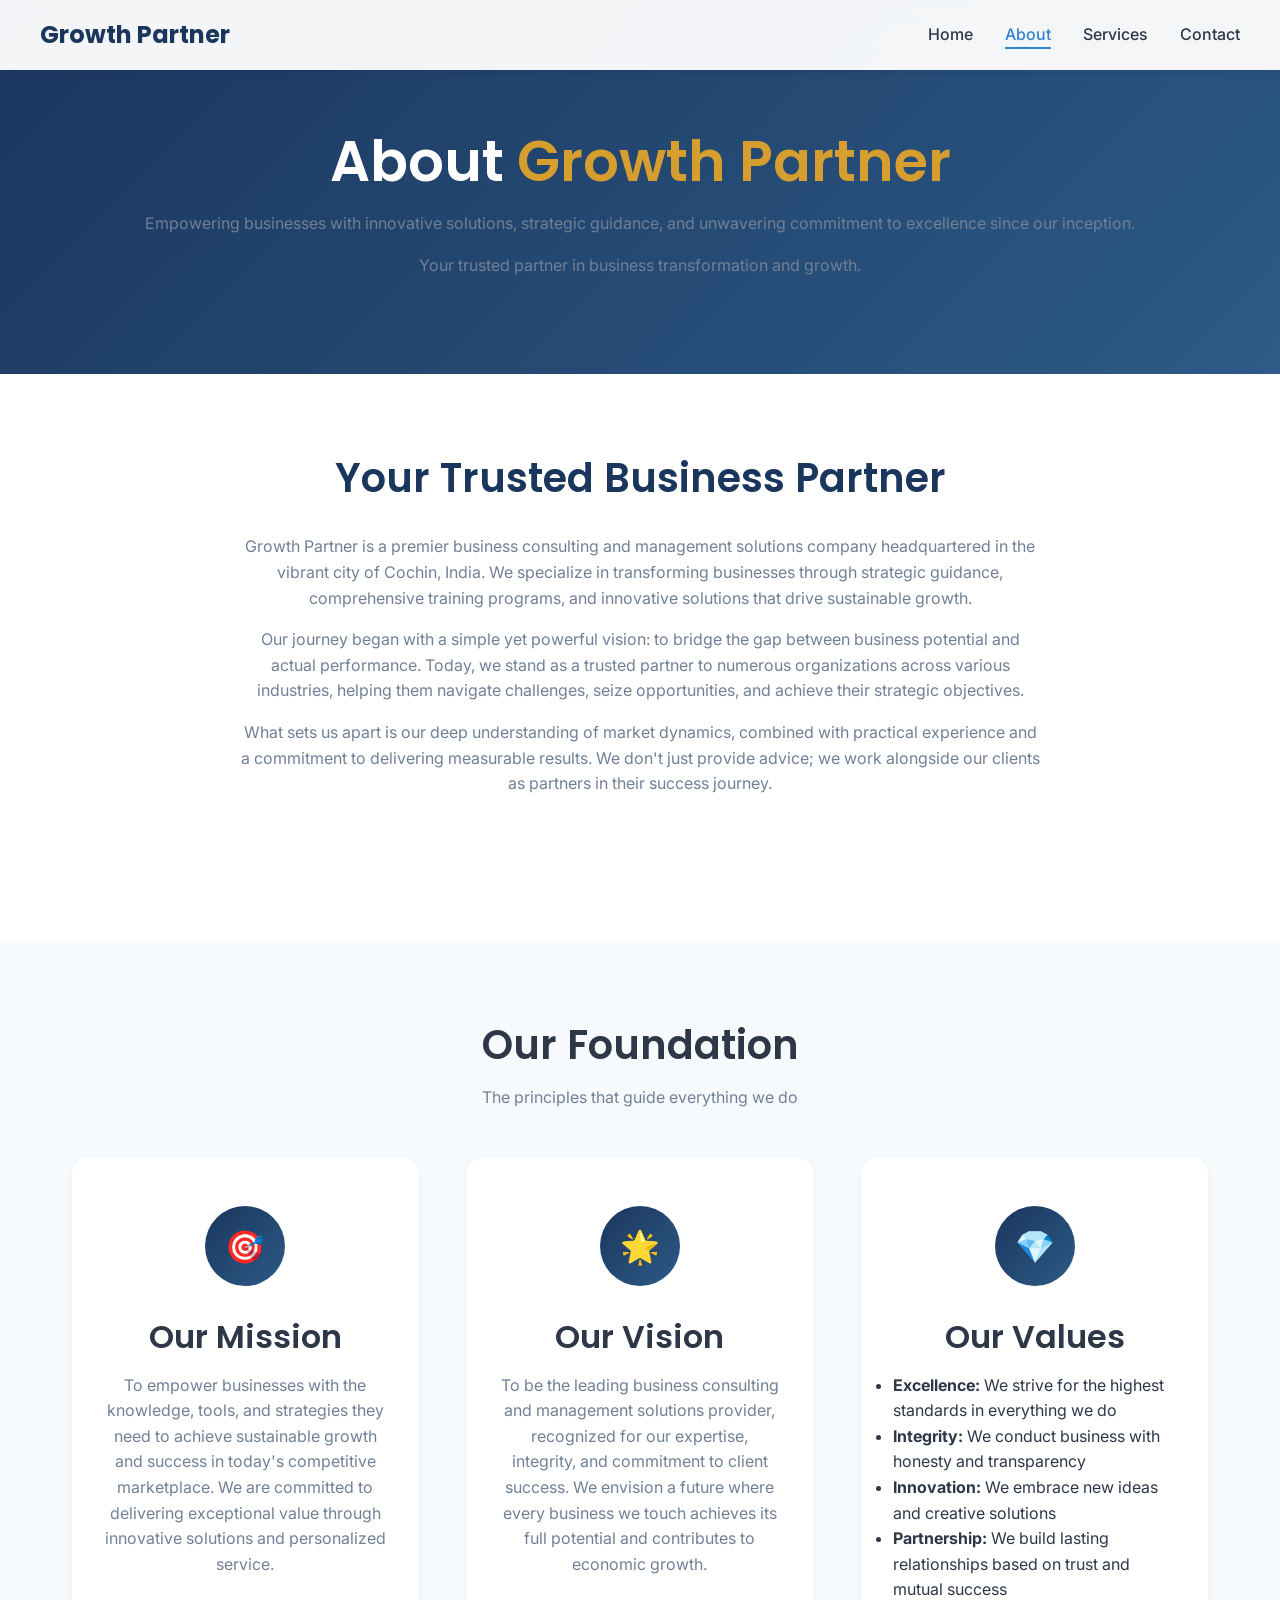
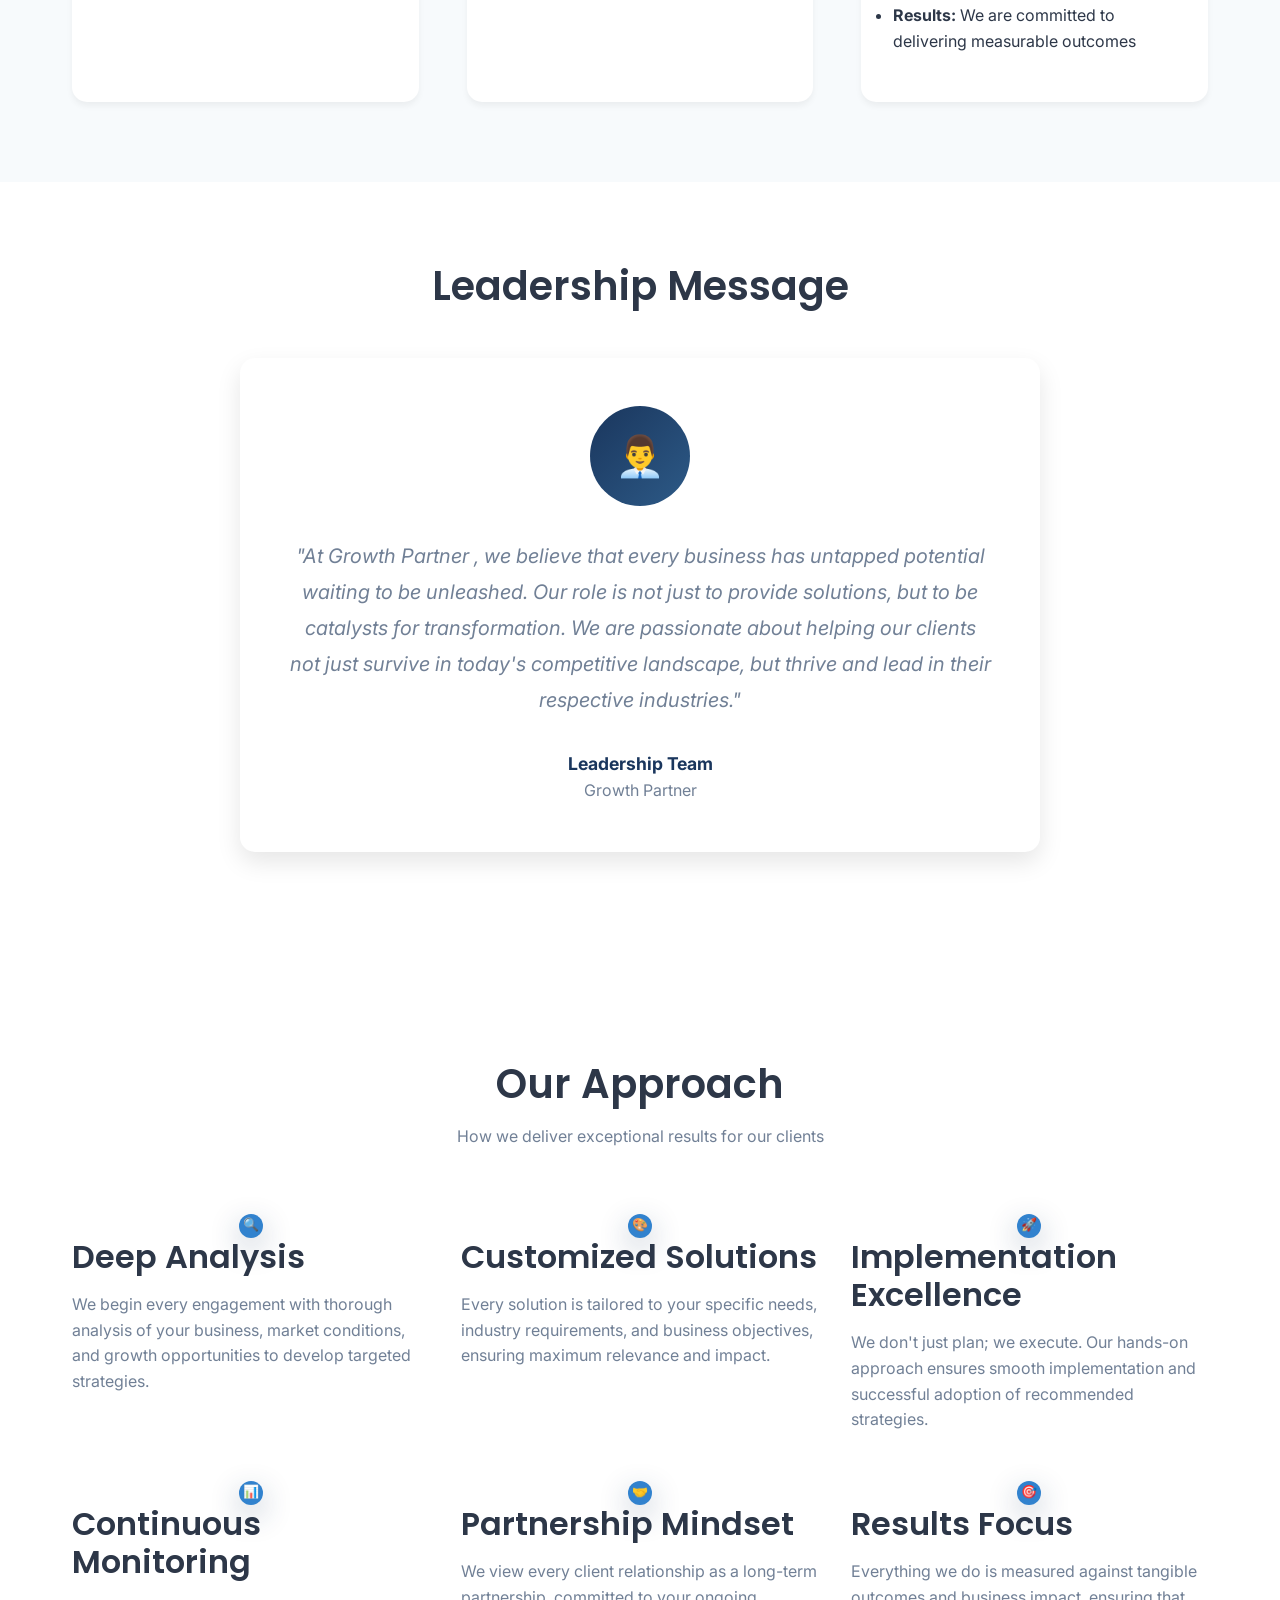
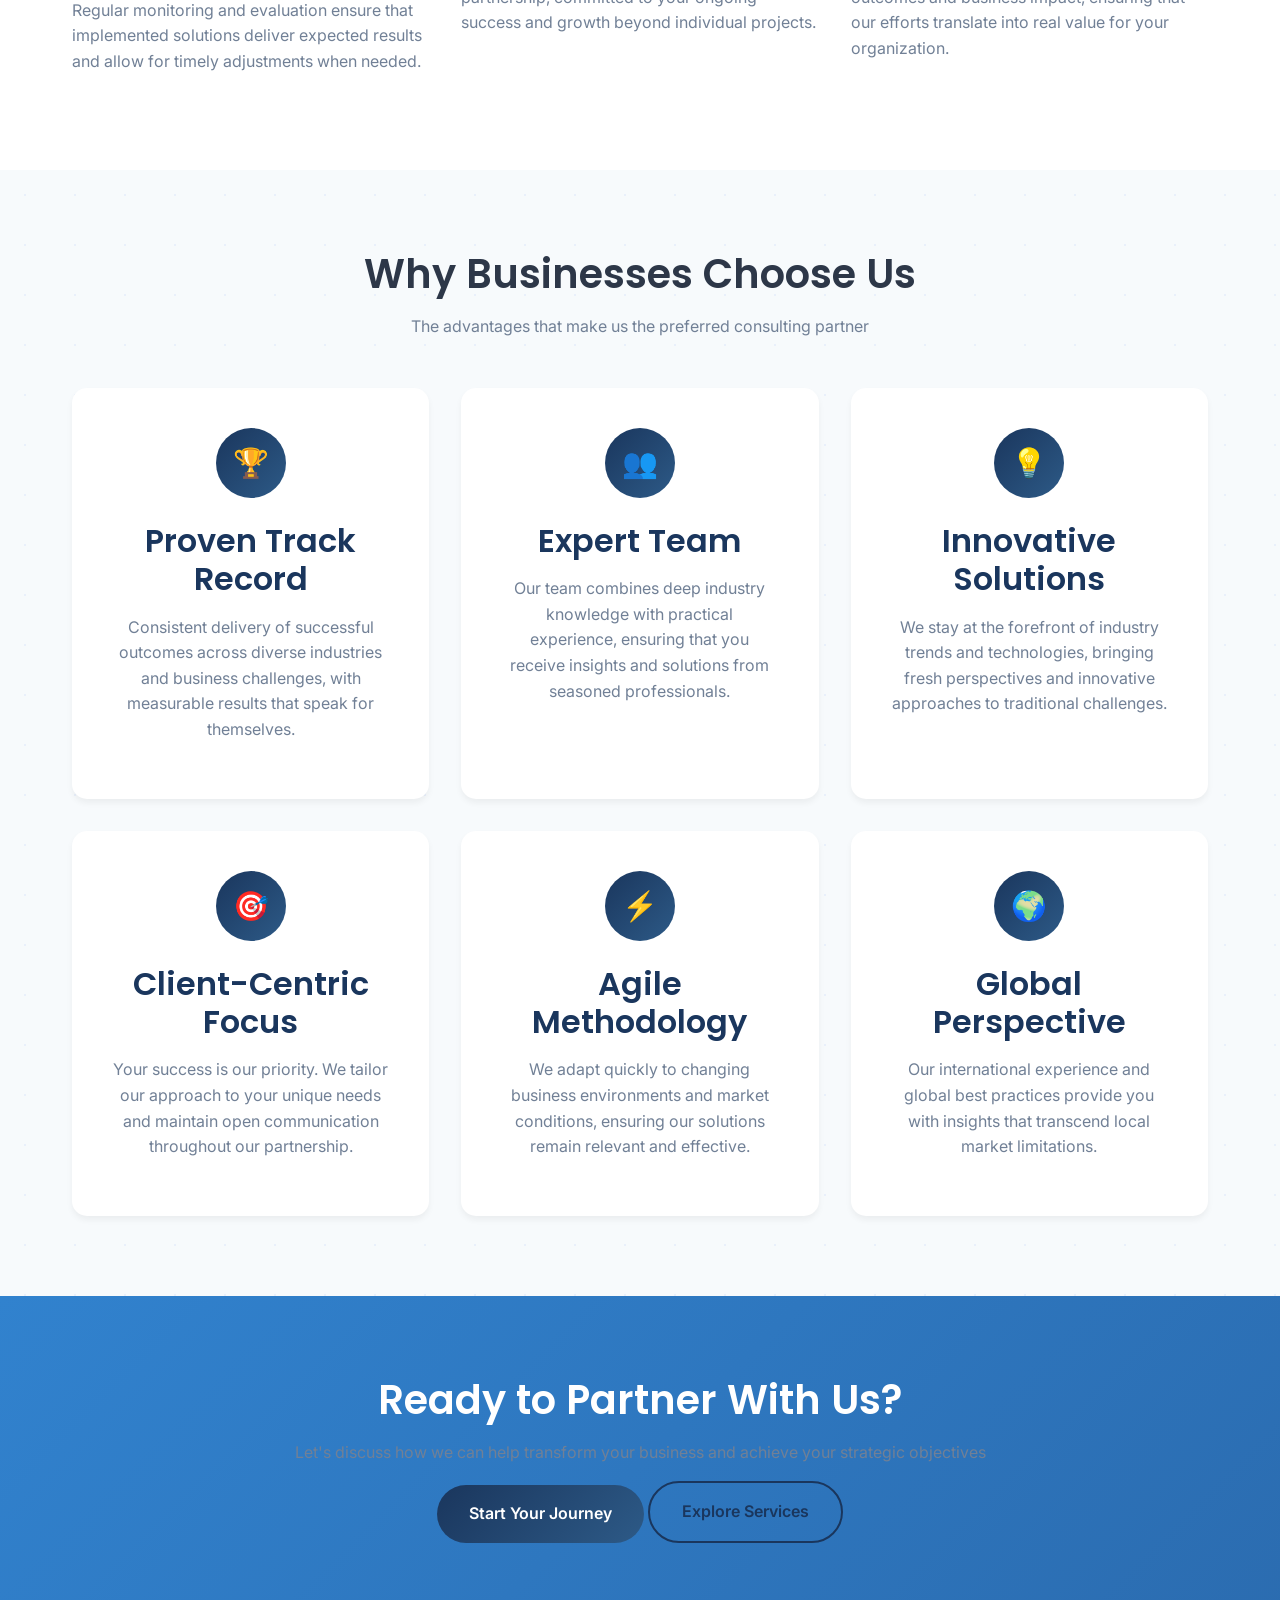
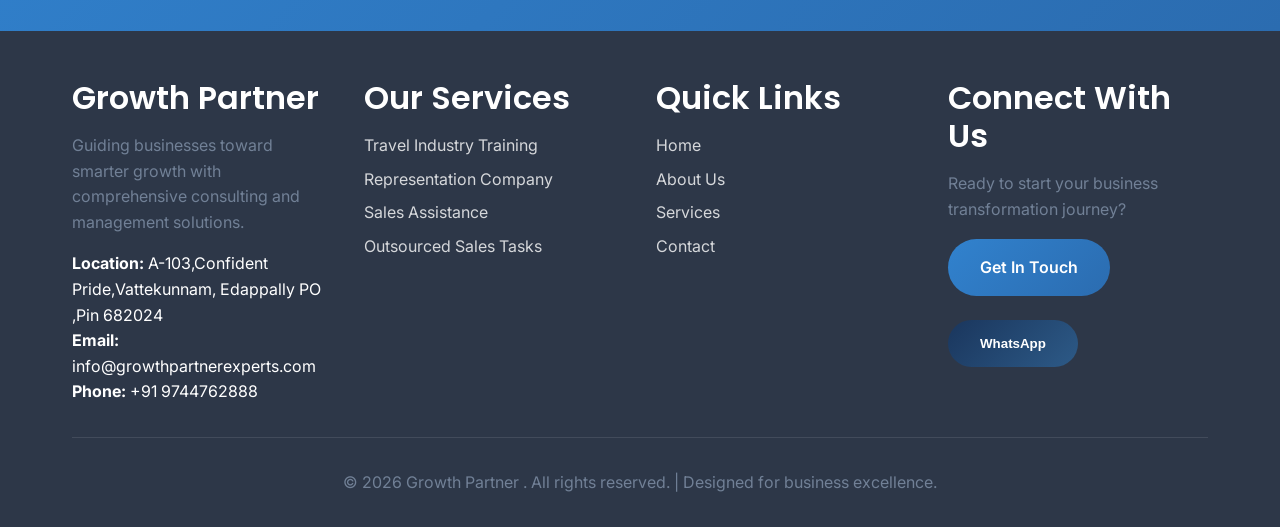
==== commit b55089ae: "adress, num and email changed and added some services" ====
--- a/about.html
+++ b/about.html
@@ -112,7 +112,7 @@
     </section>
 
     <!-- Our Journey Timeline -->
-    <section class="journey-timeline section" style="background: var(--light-bg);">
+    <!-- <section class="journey-timeline section" style="background: var(--light-bg);">
         <div class="container">
             <div class="text-center">
                 <h2 class="fade-in">Our Journey</h2>
@@ -156,7 +156,7 @@
                 </div>
             </div>
         </div>
-    </section>
+    </section> -->
 
     <!-- Our Approach -->
     <section class="our-approach section">
@@ -262,9 +262,9 @@
                     <h3>Growth Partner  </h3>
                     <p>Guiding businesses toward smarter growth with comprehensive consulting and management solutions.</p>
                     <div style="margin-top: 1rem;">
-                        <strong>Location:</strong> Cochin, India<br>
-                        <strong>Email:</strong> info@letguideu.com<br>
-                        <strong>Phone:</strong> +91 98765 43210
+                        <strong>Location:</strong> A-103,Confident Pride,Vattekunnam, Edappally PO ,Pin 682024<br>
+                        <strong>Email:</strong> info@growthpartnerexperts.com<br>
+                        <strong>Phone:</strong> +91 9744762888
                     </div>
                 </div>
                 <div class="footer-section">
@@ -297,7 +297,7 @@
                 </div>
             </div>
             <div class="footer-bottom">
-                <p>© 2024 Growth Partner  . All rights reserved. | Designed for business excellence.</p>
+                <p>© 2026 Growth Partner  . All rights reserved. | Designed for business excellence.</p>
             </div>
         </div>
     </footer>
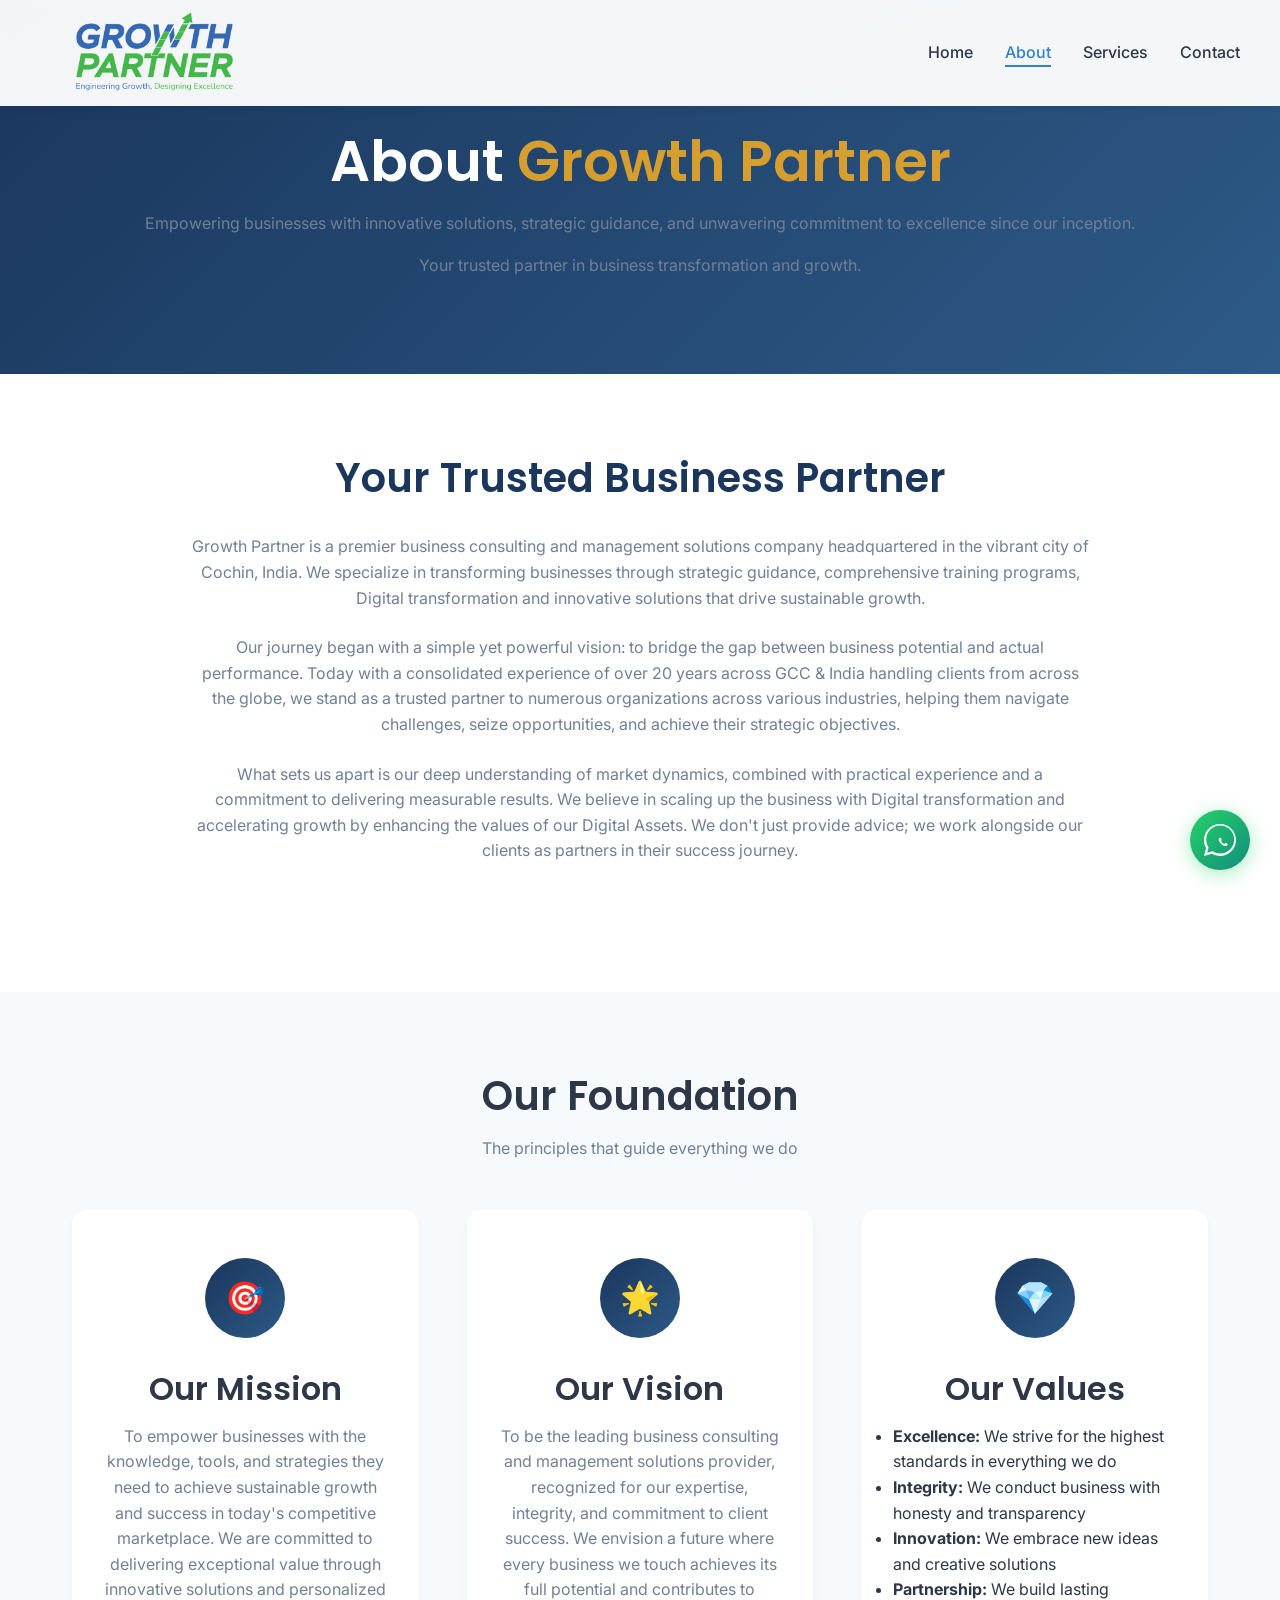
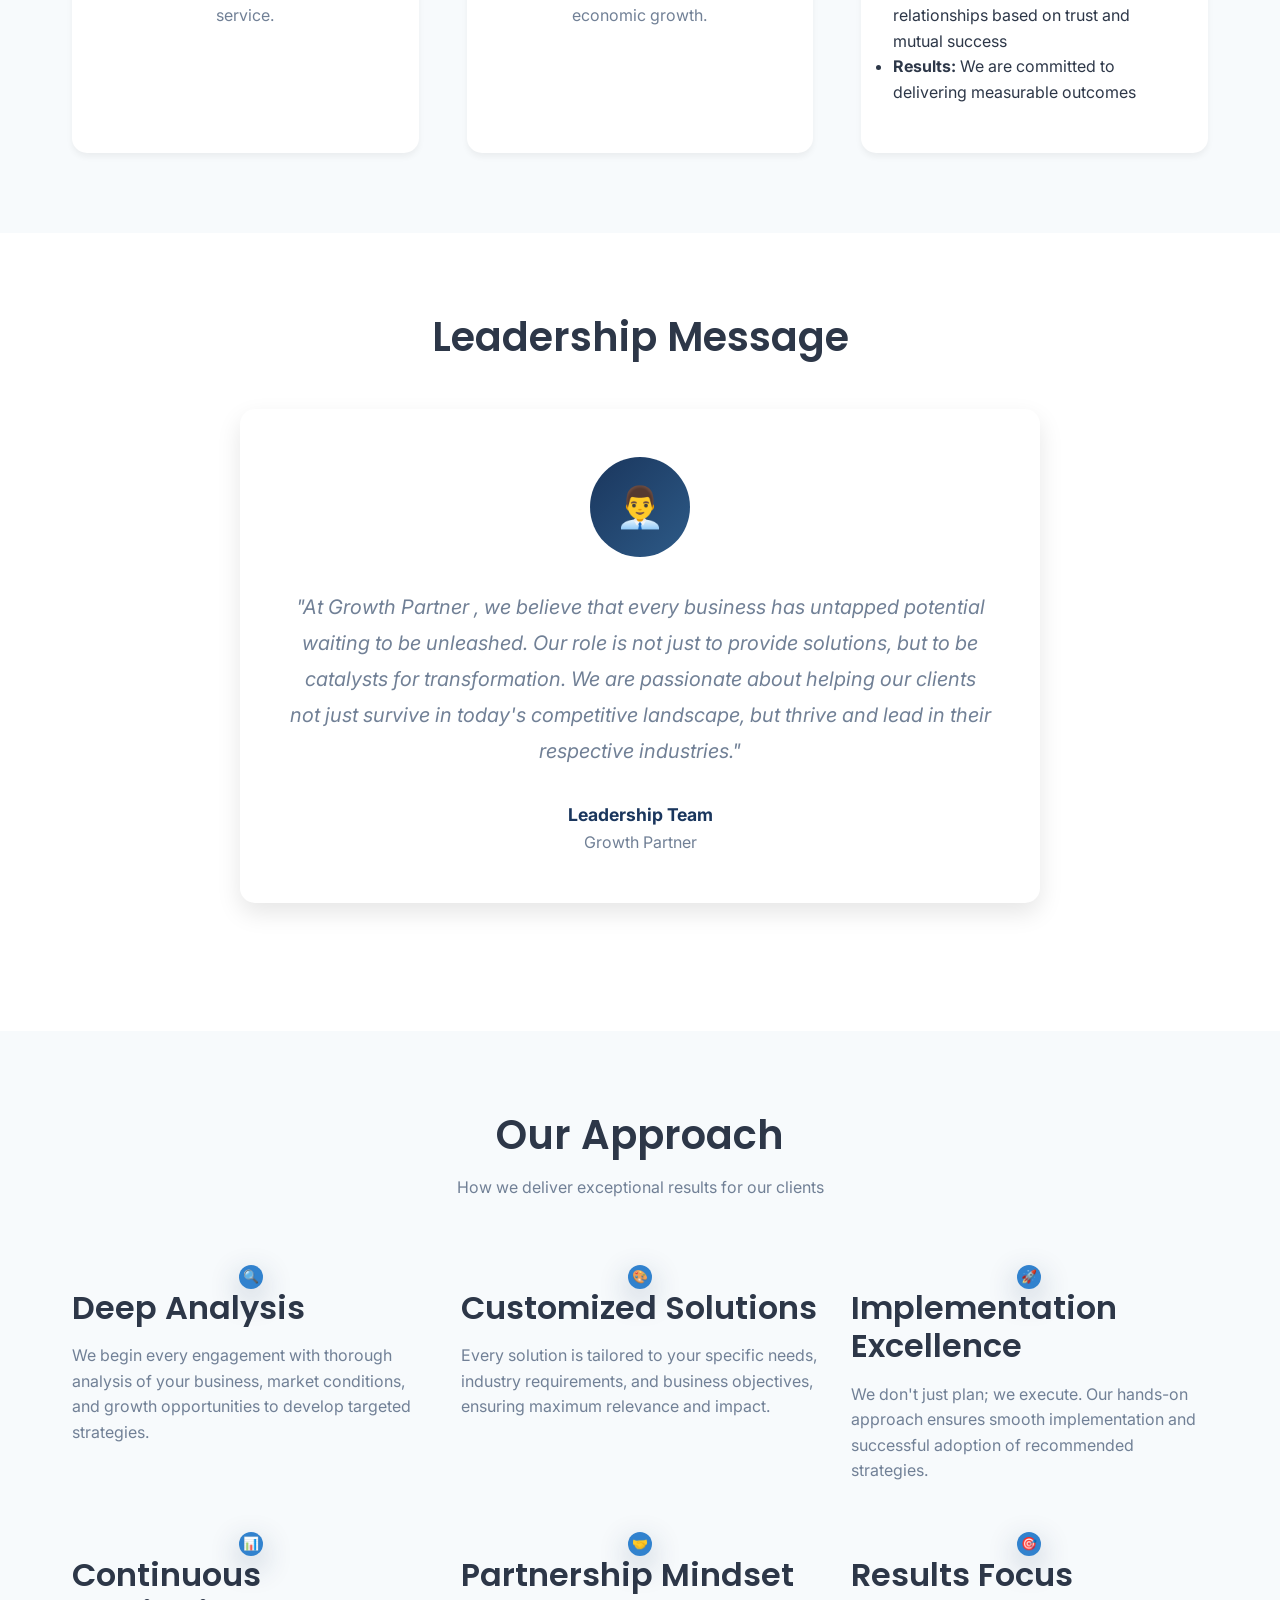
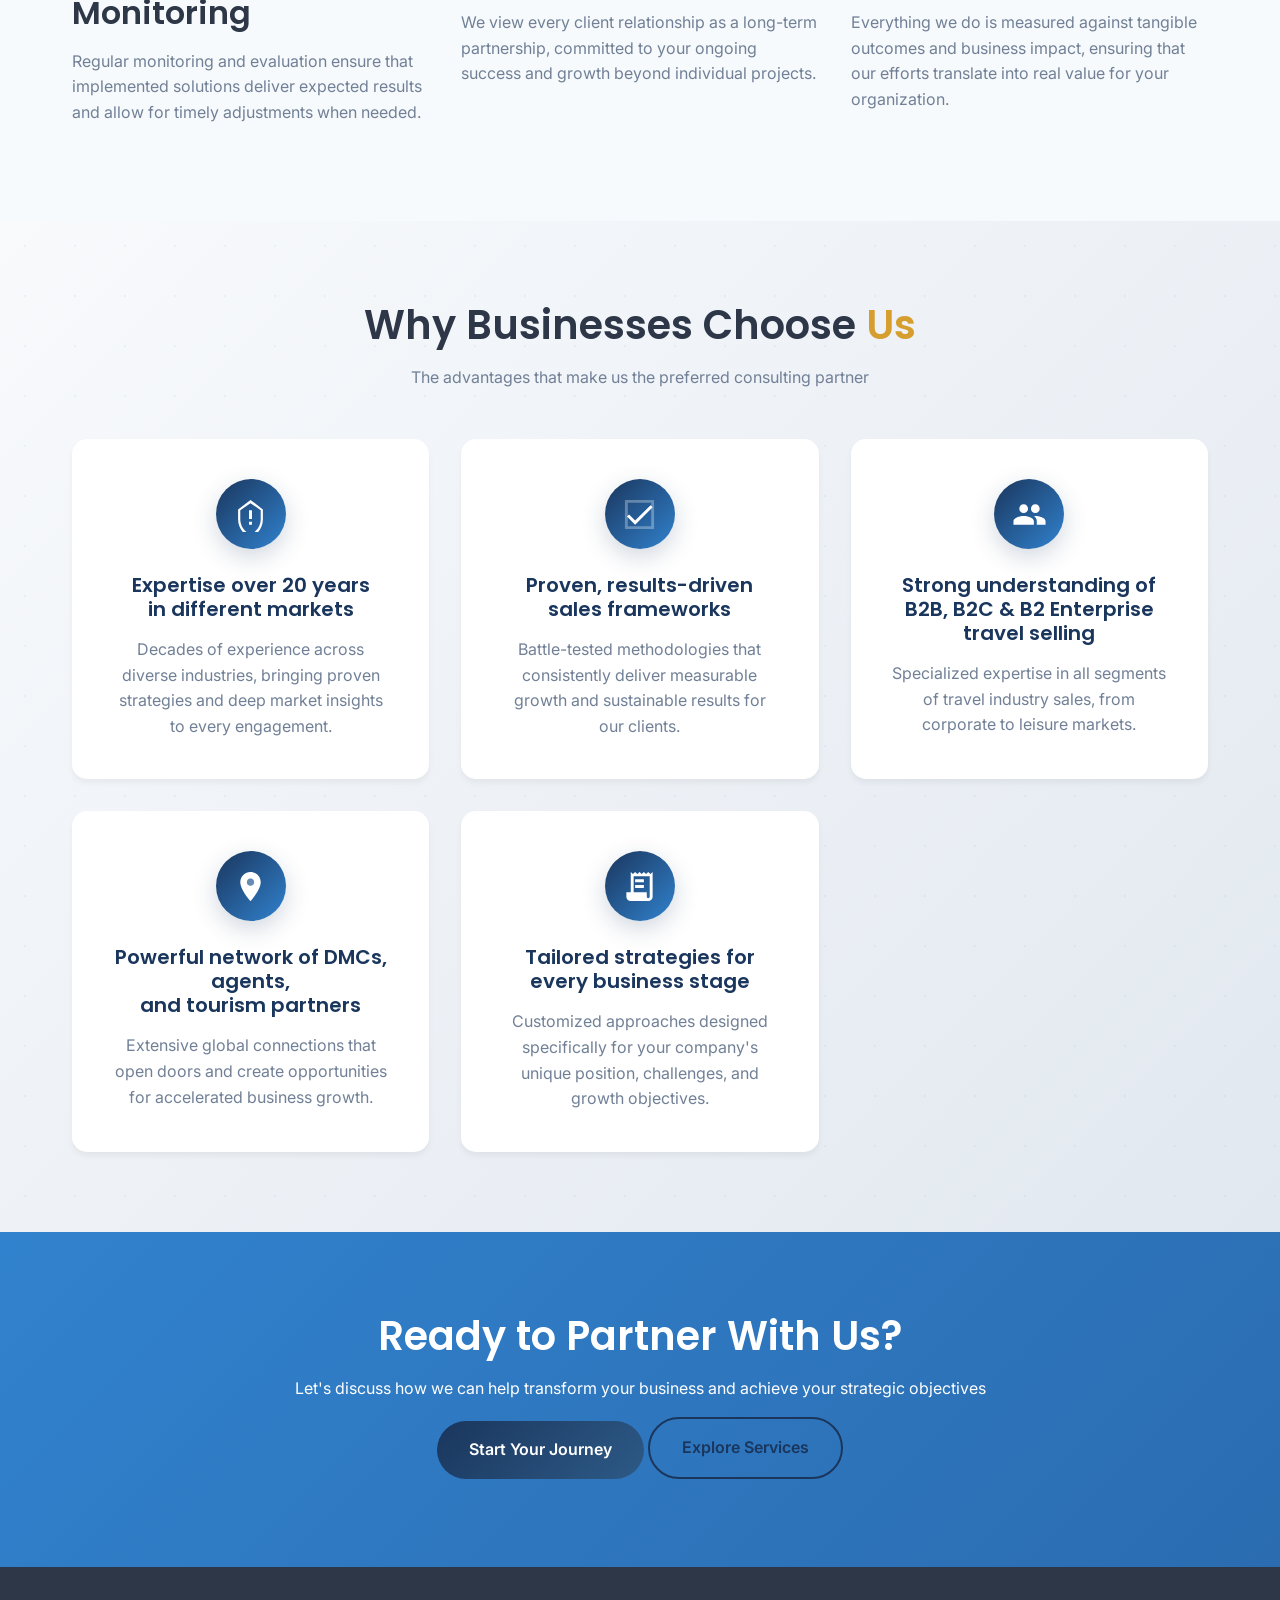
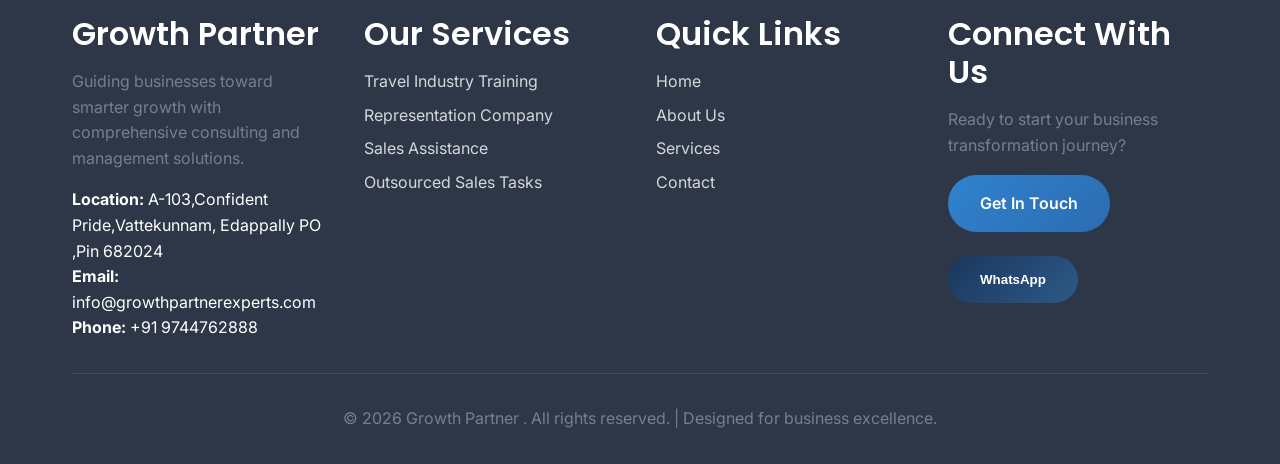
==== commit 6e4d1a7d: "said changes" ====
--- a/about.html
+++ b/about.html
@@ -1,15 +1,25 @@
 <!DOCTYPE html>
 <html lang="en">
+
 <head>
     <meta charset="UTF-8">
     <meta name="viewport" content="width=device-width, initial-scale=1.0">
-    <title>About Us - Growth Partner  </title>
-    <meta name="description" content="Learn about Growth Partner   - our mission, vision, values, and commitment to guiding businesses toward smarter growth.">
+    <title>About Us - Growth Partner </title>
+    <meta name="description"
+        content="Learn about Growth Partner   - our mission, vision, values, and commitment to guiding businesses toward smarter growth.">
     <link rel="preconnect" href="https://fonts.googleapis.com">
     <link rel="preconnect" href="https://fonts.gstatic.com" crossorigin>
-    <link href="https://fonts.googleapis.com/css2?family=Inter:wght@300;400;500;600;700&family=Poppins:wght@400;500;600;700&display=swap" rel="stylesheet">
+    <link
+        href="https://fonts.googleapis.com/css2?family=Inter:wght@300;400;500;600;700&family=Poppins:wght@400;500;600;700&display=swap"
+        rel="stylesheet">
     <link rel="stylesheet" href="css/style.css">
+    <link rel="icon" type="image/png" href="favicon-96x96.png" sizes="96x96" />
+    <link rel="icon" type="image/svg+xml" href="favicon.svg" />
+    <link rel="shortcut icon" href="favicon.ico" />
+    <link rel="apple-touch-icon" sizes="180x180" href="apple-touch-icon.png" />
+    <link rel="manifest" href="site.webmanifest" />
 </head>
+
 <body>
     <!-- Page Loader -->
     <div class="page-loader">
@@ -19,7 +29,10 @@
     <!-- Header -->
     <header class="header">
         <nav class="nav container">
-            <a href="index.html" class="logo">Growth Partner </a>
+            <a href="index.html" class="logo">
+                <img src="images/logo_180 x60.png" alt="Growth Partner" class="logo-img">
+                <!-- <span class="logo-text">Growth Partner</span> -->
+            </a>
             <ul class="nav-menu">
                 <li><a href="index.html" class="nav-link">Home</a></li>
                 <li><a href="about.html" class="nav-link active">About</a></li>
@@ -38,21 +51,33 @@
     <section class="service-hero">
         <div class="container">
             <h1 class="fade-in">About <span class="text-gold">Growth Partner </span></h1>
-            <p class="fade-in">Empowering businesses with innovative solutions, strategic guidance, and unwavering commitment to excellence since our inception.</p>
+            <p class="fade-in">Empowering businesses with innovative solutions, strategic guidance, and unwavering
+                commitment to excellence since our inception.</p>
             <div class="hero-description fade-in">
                 <p>Your trusted partner in business transformation and growth.</p>
             </div>
         </div>
     </section>
 
-    <!-- Company Introduction -->
-    <section class="intro-section section">
-        <div class="container">
-            <div class="intro-content">
-                <h2 class="fade-in">Your Trusted Business Partner</h2>
-                <p class="fade-in">Growth Partner   is a premier business consulting and management solutions company headquartered in the vibrant city of Cochin, India. We specialize in transforming businesses through strategic guidance, comprehensive training programs, and innovative solutions that drive sustainable growth.</p>
-                <p class="fade-in">Our journey began with a simple yet powerful vision: to bridge the gap between business potential and actual performance. Today, we stand as a trusted partner to numerous organizations across various industries, helping them navigate challenges, seize opportunities, and achieve their strategic objectives.</p>
-                <p class="fade-in">What sets us apart is our deep understanding of market dynamics, combined with practical experience and a commitment to delivering measurable results. We don't just provide advice; we work alongside our clients as partners in their success journey.</p>
+    <!-- Company Introduction Section -->
+    <section class="intro-section section" style="background: var(--white);">
+        <div class="container">
+            <div class="intro-content" style="text-align: center; max-width: 900px; margin: 0 auto;">
+                <h2 style="color: var(--primary-color); margin-bottom: 2rem;">Your Trusted Business Partner</h2>
+                <p style="color: var(--text-light); margin-bottom: 1.5rem;">Growth Partner is a premier business
+                    consulting and management solutions company headquartered in the vibrant city of Cochin, India. We
+                    specialize in transforming businesses through strategic guidance, comprehensive training programs,
+                    Digital transformation and innovative solutions that drive sustainable growth.</p>
+                <p style="color: var(--text-light); margin-bottom: 1.5rem;">Our journey began with a simple yet powerful
+                    vision: to bridge the gap between business potential and actual performance. Today with a
+                    consolidated experience of over 20 years across GCC & India handling clients from across the globe,
+                    we stand as a trusted partner to numerous organizations across various industries, helping them
+                    navigate challenges, seize opportunities, and achieve their strategic objectives.</p>
+                <p style="color: var(--text-light); margin-bottom: 0;">What sets us apart is our deep understanding of
+                    market dynamics, combined with practical experience and a commitment to delivering measurable
+                    results. We believe in scaling up the business with Digital transformation and accelerating growth
+                    by enhancing the values of our Digital Assets. We don't just provide advice; we work alongside our
+                    clients as partners in their success journey.</p>
             </div>
         </div>
     </section>
@@ -68,12 +93,16 @@
                 <div class="mission-item scale-in">
                     <div class="mission-icon">🎯</div>
                     <h3>Our Mission</h3>
-                    <p>To empower businesses with the knowledge, tools, and strategies they need to achieve sustainable growth and success in today's competitive marketplace. We are committed to delivering exceptional value through innovative solutions and personalized service.</p>
+                    <p>To empower businesses with the knowledge, tools, and strategies they need to achieve sustainable
+                        growth and success in today's competitive marketplace. We are committed to delivering
+                        exceptional value through innovative solutions and personalized service.</p>
                 </div>
                 <div class="mission-item scale-in">
                     <div class="mission-icon">🌟</div>
                     <h3>Our Vision</h3>
-                    <p>To be the leading business consulting and management solutions provider, recognized for our expertise, integrity, and commitment to client success. We envision a future where every business we touch achieves its full potential and contributes to economic growth.</p>
+                    <p>To be the leading business consulting and management solutions provider, recognized for our
+                        expertise, integrity, and commitment to client success. We envision a future where every
+                        business we touch achieves its full potential and contributes to economic growth.</p>
                 </div>
                 <div class="mission-item scale-in">
                     <div class="mission-icon">💎</div>
@@ -82,7 +111,8 @@
                         <li><strong>Excellence:</strong> We strive for the highest standards in everything we do</li>
                         <li><strong>Integrity:</strong> We conduct business with honesty and transparency</li>
                         <li><strong>Innovation:</strong> We embrace new ideas and creative solutions</li>
-                        <li><strong>Partnership:</strong> We build lasting relationships based on trust and mutual success</li>
+                        <li><strong>Partnership:</strong> We build lasting relationships based on trust and mutual
+                            success</li>
                         <li><strong>Results:</strong> We are committed to delivering measurable outcomes</li>
                     </ul>
                 </div>
@@ -97,14 +127,21 @@
                 <h2 class="fade-in">Leadership Message</h2>
             </div>
             <div style="max-width: 800px; margin: 3rem auto; text-align: center;">
-                <div class="fade-in" style="background: var(--white); padding: 3rem; border-radius: 15px; box-shadow: var(--shadow-medium);">
-                    <div style="width: 100px; height: 100px; background: var(--gradient-primary); border-radius: 50%; margin: 0 auto 2rem; display: flex; align-items: center; justify-content: center; font-size: 2.5rem; color: var(--white);">👨‍💼</div>
-                    <blockquote style="font-size: 1.25rem; font-style: italic; color: var(--text-light); margin-bottom: 2rem; line-height: 1.8;">
-                        "At Growth Partner , we believe that every business has untapped potential waiting to be unleashed. Our role is not just to provide solutions, but to be catalysts for transformation. We are passionate about helping our clients not just survive in today's competitive landscape, but thrive and lead in their respective industries."
+                <div class="fade-in"
+                    style="background: var(--white); padding: 3rem; border-radius: 15px; box-shadow: var(--shadow-medium);">
+                    <div
+                        style="width: 100px; height: 100px; background: var(--gradient-primary); border-radius: 50%; margin: 0 auto 2rem; display: flex; align-items: center; justify-content: center; font-size: 2.5rem; color: var(--white);">
+                        👨‍💼</div>
+                    <blockquote
+                        style="font-size: 1.25rem; font-style: italic; color: var(--text-light); margin-bottom: 2rem; line-height: 1.8;">
+                        "At Growth Partner , we believe that every business has untapped potential waiting to be
+                        unleashed. Our role is not just to provide solutions, but to be catalysts for transformation. We
+                        are passionate about helping our clients not just survive in today's competitive landscape, but
+                        thrive and lead in their respective industries."
                     </blockquote>
                     <div>
                         <strong style="color: var(--primary-color); font-size: 1.1rem;">Leadership Team</strong><br>
-                        <span style="color: var(--text-light);">Growth Partner  </span>
+                        <span style="color: var(--text-light);">Growth Partner </span>
                     </div>
                 </div>
             </div>
@@ -159,7 +196,7 @@
     </section> -->
 
     <!-- Our Approach -->
-    <section class="our-approach section">
+    <section class="our-approach section" style="background: var(--light-bg);">
         <div class="container">
             <div class="text-center">
                 <h2 class="fade-in">Our Approach</h2>
@@ -169,74 +206,116 @@
                 <div class="feature-item slide-in-left">
                     <div class="feature-icon">🔍</div>
                     <h3>Deep Analysis</h3>
-                    <p>We begin every engagement with thorough analysis of your business, market conditions, and growth opportunities to develop targeted strategies.</p>
+                    <p>We begin every engagement with thorough analysis of your business, market conditions, and growth
+                        opportunities to develop targeted strategies.</p>
                 </div>
                 <div class="feature-item fade-in">
                     <div class="feature-icon">🎨</div>
                     <h3>Customized Solutions</h3>
-                    <p>Every solution is tailored to your specific needs, industry requirements, and business objectives, ensuring maximum relevance and impact.</p>
+                    <p>Every solution is tailored to your specific needs, industry requirements, and business
+                        objectives, ensuring maximum relevance and impact.</p>
                 </div>
                 <div class="feature-item slide-in-right">
                     <div class="feature-icon">🚀</div>
                     <h3>Implementation Excellence</h3>
-                    <p>We don't just plan; we execute. Our hands-on approach ensures smooth implementation and successful adoption of recommended strategies.</p>
+                    <p>We don't just plan; we execute. Our hands-on approach ensures smooth implementation and
+                        successful adoption of recommended strategies.</p>
                 </div>
                 <div class="feature-item slide-in-left">
                     <div class="feature-icon">📊</div>
                     <h3>Continuous Monitoring</h3>
-                    <p>Regular monitoring and evaluation ensure that implemented solutions deliver expected results and allow for timely adjustments when needed.</p>
+                    <p>Regular monitoring and evaluation ensure that implemented solutions deliver expected results and
+                        allow for timely adjustments when needed.</p>
                 </div>
                 <div class="feature-item fade-in">
                     <div class="feature-icon">🤝</div>
                     <h3>Partnership Mindset</h3>
-                    <p>We view every client relationship as a long-term partnership, committed to your ongoing success and growth beyond individual projects.</p>
+                    <p>We view every client relationship as a long-term partnership, committed to your ongoing success
+                        and growth beyond individual projects.</p>
                 </div>
                 <div class="feature-item slide-in-right">
                     <div class="feature-icon">🎯</div>
                     <h3>Results Focus</h3>
-                    <p>Everything we do is measured against tangible outcomes and business impact, ensuring that our efforts translate into real value for your organization.</p>
-                </div>
-            </div>
-        </div>
-    </section>
-
-    <!-- Why Choose Us -->
-    <section class="why-choose-us section" style="background: var(--light-bg);">
+                    <p>Everything we do is measured against tangible outcomes and business impact, ensuring that our
+                        efforts translate into real value for your organization.</p>
+                </div>
+            </div>
+        </div>
+    </section>
+
+    <!-- Why Choose Us Section -->
+    <section class="why-choose-us section">
         <div class="container">
             <div class="text-center">
-                <h2 class="fade-in">Why Businesses Choose Us</h2>
-                <p class="fade-in">The advantages that make us the preferred consulting partner</p>
-            </div>
-            <div style="display: grid; grid-template-columns: repeat(auto-fit, minmax(300px, 1fr)); gap: 2rem; margin-top: 3rem;">
-                <div class="scale-in" style="background: var(--white); padding: 2.5rem; border-radius: 15px; box-shadow: var(--shadow-light); text-align: center;">
-                    <div style="width: 70px; height: 70px; background: var(--gradient-primary); border-radius: 50%; display: flex; align-items: center; justify-content: center; margin: 0 auto 1.5rem; font-size: 1.8rem; color: var(--white);">🏆</div>
-                    <h3 style="color: var(--primary-color); margin-bottom: 1rem;">Proven Track Record</h3>
-                    <p>Consistent delivery of successful outcomes across diverse industries and business challenges, with measurable results that speak for themselves.</p>
-                </div>
-                <div class="scale-in" style="background: var(--white); padding: 2.5rem; border-radius: 15px; box-shadow: var(--shadow-light); text-align: center;">
-                    <div style="width: 70px; height: 70px; background: var(--gradient-primary); border-radius: 50%; display: flex; align-items: center; justify-content: center; margin: 0 auto 1.5rem; font-size: 1.8rem; color: var(--white);">👥</div>
-                    <h3 style="color: var(--primary-color); margin-bottom: 1rem;">Expert Team</h3>
-                    <p>Our team combines deep industry knowledge with practical experience, ensuring that you receive insights and solutions from seasoned professionals.</p>
-                </div>
-                <div class="scale-in" style="background: var(--white); padding: 2.5rem; border-radius: 15px; box-shadow: var(--shadow-light); text-align: center;">
-                    <div style="width: 70px; height: 70px; background: var(--gradient-primary); border-radius: 50%; display: flex; align-items: center; justify-content: center; margin: 0 auto 1.5rem; font-size: 1.8rem; color: var(--white);">💡</div>
-                    <h3 style="color: var(--primary-color); margin-bottom: 1rem;">Innovative Solutions</h3>
-                    <p>We stay at the forefront of industry trends and technologies, bringing fresh perspectives and innovative approaches to traditional challenges.</p>
-                </div>
-                <div class="scale-in" style="background: var(--white); padding: 2.5rem; border-radius: 15px; box-shadow: var(--shadow-light); text-align: center;">
-                    <div style="width: 70px; height: 70px; background: var(--gradient-primary); border-radius: 50%; display: flex; align-items: center; justify-content: center; margin: 0 auto 1.5rem; font-size: 1.8rem; color: var(--white);">🎯</div>
-                    <h3 style="color: var(--primary-color); margin-bottom: 1rem;">Client-Centric Focus</h3>
-                    <p>Your success is our priority. We tailor our approach to your unique needs and maintain open communication throughout our partnership.</p>
-                </div>
-                <div class="scale-in" style="background: var(--white); padding: 2.5rem; border-radius: 15px; box-shadow: var(--shadow-light); text-align: center;">
-                    <div style="width: 70px; height: 70px; background: var(--gradient-primary); border-radius: 50%; display: flex; align-items: center; justify-content: center; margin: 0 auto 1.5rem; font-size: 1.8rem; color: var(--white);">⚡</div>
-                    <h3 style="color: var(--primary-color); margin-bottom: 1rem;">Agile Methodology</h3>
-                    <p>We adapt quickly to changing business environments and market conditions, ensuring our solutions remain relevant and effective.</p>
-                </div>
-                <div class="scale-in" style="background: var(--white); padding: 2.5rem; border-radius: 15px; box-shadow: var(--shadow-light); text-align: center;">
-                    <div style="width: 70px; height: 70px; background: var(--gradient-primary); border-radius: 50%; display: flex; align-items: center; justify-content: center; margin: 0 auto 1.5rem; font-size: 1.8rem; color: var(--white);">🌍</div>
-                    <h3 style="color: var(--primary-color); margin-bottom: 1rem;">Global Perspective</h3>
-                    <p>Our international experience and global best practices provide you with insights that transcend local market limitations.</p>
+                <h2>Why Businesses Choose <span class="text-gold">Us</span></h2>
+                <p>The advantages that make us the preferred consulting partner</p>
+            </div>
+            <div class="why-choose-us-grid">
+                <!-- Card 1: Expertise -->
+                <div class="why-choose-card">
+                    <div class="card-icon-wrapper">
+                        <svg viewBox="0 0 24 24" xmlns="http://www.w3.org/2000/svg">
+                            <path
+                                d="M12 2L3.5 8.5v7c0 5.5 3.8 10.7 8.5 12 4.7-1.3 8.5-6.5 8.5-12v-7L12 2zm0 2.2l7 4.9v6.4c0 4.5-3.1 8.8-7 9.9-3.9-1.1-7-5.4-7-9.9V9.1l7-4.9zm-1 4.8v6h2v-6h-2zm0 8v2h2v-2h-2z" />
+                        </svg>
+                    </div>
+                    <h3>Expertise over 20 years<br>in different markets</h3>
+                    <p>Decades of experience across diverse industries, bringing proven strategies and deep market
+                        insights to every engagement.</p>
+                </div>
+
+                <!-- Card 2: Proven Results -->
+                <div class="why-choose-card">
+                    <div class="card-icon-wrapper">
+                        <svg viewBox="0 0 24 24" xmlns="http://www.w3.org/2000/svg">
+                            <path d="M9 16.17L4.83 12l-1.42 1.41L9 19 21 7l-1.41-1.41L9 16.17z" />
+                            <path d="M2 2h20v20H2V2zm2 2v16h16V4H4z" opacity="0.3" />
+                        </svg>
+                    </div>
+                    <h3>Proven, results-driven<br>sales frameworks</h3>
+                    <p>Battle-tested methodologies that consistently deliver measurable growth and sustainable results
+                        for our clients.</p>
+                </div>
+
+                <!-- Card 3: B2B Understanding -->
+                <div class="why-choose-card">
+                    <div class="card-icon-wrapper">
+                        <svg viewBox="0 0 24 24" xmlns="http://www.w3.org/2000/svg">
+                            <path
+                                d="M16 11c1.66 0 2.99-1.34 2.99-3S17.66 5 16 5c-1.66 0-3 1.34-3 3s1.34 3 3 3zm-8 0c1.66 0 2.99-1.34 2.99-3S9.66 5 8 5C6.34 5 5 6.34 5 8s1.34 3 3 3zm0 2c-2.33 0-7 1.17-7 3.5V19h14v-2.5c0-2.33-4.67-3.5-7-3.5zm8 0c-.29 0-.62.02-.97.05 1.16.84 1.97 1.97 1.97 3.45V19h6v-2.5c0-2.33-4.67-3.5-7-3.5z" />
+                        </svg>
+                    </div>
+                    <h3>Strong understanding of B2B, B2C & B2 Enterprise travel selling</h3>
+                    <p>Specialized expertise in all segments of travel industry sales, from corporate to leisure
+                        markets.</p>
+                </div>
+
+                <!-- Card 4: Network -->
+                <div class="why-choose-card">
+                    <div class="card-icon-wrapper">
+                        <svg viewBox="0 0 24 24" xmlns="http://www.w3.org/2000/svg">
+                            <path
+                                d="M12 2C8.13 2 5 5.13 5 9c0 5.25 7 13 7 13s7-7.75 7-13c0-3.87-3.13-7-7-7zm0 9.5c-1.38 0-2.5-1.12-2.5-2.5s1.12-2.5 2.5-2.5 2.5 1.12 2.5 2.5-1.12 2.5-2.5 2.5z" />
+                            <circle cx="12" cy="9" r="2.5" opacity="0.3" />
+                        </svg>
+                    </div>
+                    <h3>Powerful network of DMCs, agents,<br>and tourism partners</h3>
+                    <p>Extensive global connections that open doors and create opportunities for accelerated business
+                        growth.</p>
+                </div>
+
+                <!-- Card 5: Tailored Strategies -->
+                <div class="why-choose-card">
+                    <div class="card-icon-wrapper">
+                        <svg viewBox="0 0 24 24" xmlns="http://www.w3.org/2000/svg">
+                            <path
+                                d="M19.5 3.5L18 2l-1.5 1.5L15 2l-1.5 1.5L12 2l-1.5 1.5L9 2 7.5 3.5 6 2v14H3v3c0 1.66 1.34 3 3 3h12c1.66 0 3-1.34 3-3V2l-1.5 1.5zM19 19c0 .55-.45 1-1 1s-1-.45-1-1v-3H8V5h11v14z" />
+                            <path d="M9 7h6v2H9zm0 4h6v2H9z" />
+                        </svg>
+                    </div>
+                    <h3>Tailored strategies for<br>every business stage</h3>
+                    <p>Customized approaches designed specifically for your company's unique position, challenges, and
+                        growth objectives.</p>
                 </div>
             </div>
         </div>
@@ -246,7 +325,8 @@
     <section class="contact-cta section">
         <div class="container text-center">
             <h2 class="fade-in">Ready to Partner With Us?</h2>
-            <p class="fade-in">Let's discuss how we can help transform your business and achieve your strategic objectives</p>
+            <p class="fade-in" style="color: white;">Let's discuss how we can help transform your business and achieve
+                your strategic objectives</p>
             <div class="fade-in">
                 <a href="contact.html" class="btn btn-primary">Start Your Journey</a>
                 <a href="services.html" class="btn btn-outline">Explore Services</a>
@@ -259,8 +339,9 @@
         <div class="container">
             <div class="footer-content">
                 <div class="footer-section">
-                    <h3>Growth Partner  </h3>
-                    <p>Guiding businesses toward smarter growth with comprehensive consulting and management solutions.</p>
+                    <h3>Growth Partner </h3>
+                    <p>Guiding businesses toward smarter growth with comprehensive consulting and management solutions.
+                    </p>
                     <div style="margin-top: 1rem;">
                         <strong>Location:</strong> A-103,Confident Pride,Vattekunnam, Edappally PO ,Pin 682024<br>
                         <strong>Email:</strong> info@growthpartnerexperts.com<br>
@@ -297,11 +378,159 @@
                 </div>
             </div>
             <div class="footer-bottom">
-                <p>© 2026 Growth Partner  . All rights reserved. | Designed for business excellence.</p>
+                <p>© 2026 Growth Partner . All rights reserved. | Designed for business excellence.</p>
             </div>
         </div>
     </footer>
 
+    <!-- Floating WhatsApp Button -->
+    <a href="https://wa.me/919744762888" class="whatsapp-float" target="_blank" rel="noopener noreferrer"
+        aria-label="Contact us on WhatsApp">
+        <svg viewBox="0 0 32 32" class="whatsapp-icon">
+            <path fill="currentColor"
+                d="M16 0c-8.837 0-16 7.163-16 16 0 2.825 0.737 5.607 2.137 8.048l-2.137 7.952 7.933-2.127c2.42 1.37 5.173 2.127 8.067 2.127 8.837 0 16-7.163 16-16s-7.163-16-16-16zM16 29.467c-2.482 0-4.908-0.646-7.07-1.87l-0.507-0.292-5.253 1.407 1.42-5.278-0.322-0.532c-1.344-2.225-2.068-4.791-2.068-7.435 0-7.722 6.278-14 14-14s14 6.278 14 14-6.278 14-14 14zM23.187 19.625c-0.218-0.109-1.292-0.638-1.492-0.711s-0.346-0.109-0.491 0.109c-0.146 0.218-0.564 0.711-0.692 0.857s-0.255 0.164-0.473 0.055c-0.218-0.109-0.921-0.339-1.753-1.082-0.647-0.577-1.085-1.291-1.213-1.509s-0.014-0.336 0.096-0.445c0.099-0.099 0.218-0.255 0.327-0.382s0.146-0.218 0.218-0.364c0.073-0.146 0.036-0.273-0.018-0.382s-0.491-1.182-0.673-1.618c-0.178-0.424-0.359-0.367-0.491-0.373-0.127-0.006-0.273-0.007-0.418-0.007s-0.382 0.055-0.582 0.273c-0.2 0.218-0.764 0.747-0.764 1.82s0.782 2.111 0.891 2.257c0.109 0.146 1.537 2.347 3.723 3.291 0.52 0.225 0.926 0.359 1.242 0.461 0.523 0.166 0.998 0.143 1.375 0.086 0.419-0.063 1.292-0.528 1.474-1.038s0.182-0.947 0.127-1.038c-0.055-0.091-0.2-0.146-0.418-0.255z" />
+        </svg>
+    </a>
+
+    <!-- Scroll to Top Button -->
+    <button id="scrollToTop" class="scroll-to-top" aria-label="Scroll to top">
+        <svg viewBox="0 0 24 24" class="scroll-icon">
+            <path fill="currentColor" d="M7.41 15.41L12 10.83l4.59 4.58L18 14l-6-6-6 6z" />
+        </svg>
+    </button>
+
+    <style>
+        .whatsapp-float {
+            position: fixed;
+            width: 60px;
+            height: 60px;
+            bottom: 30px;
+            right: 30px;
+            background: linear-gradient(135deg, #25D366 0%, #128C7E 100%);
+            color: white;
+            border-radius: 50%;
+            text-align: center;
+            font-size: 30px;
+            box-shadow: 0 4px 20px rgba(37, 211, 102, 0.4);
+            z-index: 1000;
+            display: flex;
+            align-items: center;
+            justify-content: center;
+            transition: all 0.3s ease;
+            animation: pulse 2s infinite;
+        }
+
+        .whatsapp-float:hover {
+            transform: scale(1.1);
+            box-shadow: 0 6px 30px rgba(37, 211, 102, 0.6);
+            background: linear-gradient(135deg, #128C7E 0%, #25D366 100%);
+        }
+
+        .whatsapp-icon {
+            width: 32px;
+            height: 32px;
+        }
+
+        .scroll-to-top {
+            position: fixed;
+            width: 50px;
+            height: 50px;
+            bottom: 100px;
+            right: 30px;
+            background: linear-gradient(135deg, #1a1a2e 0%, #16213e 100%);
+            color: white;
+            border: 2px solid rgba(212, 175, 55, 0.3);
+            border-radius: 50%;
+            cursor: pointer;
+            box-shadow: 0 4px 15px rgba(0, 0, 0, 0.3);
+            z-index: 999;
+            display: flex;
+            align-items: center;
+            justify-content: center;
+            transition: all 0.3s ease;
+            opacity: 0;
+            visibility: hidden;
+        }
+
+        .scroll-to-top.visible {
+            opacity: 1;
+            visibility: visible;
+        }
+
+        .scroll-to-top:hover {
+            transform: translateY(-5px);
+            background: linear-gradient(135deg, #D4AF37 0%, #F4E5B8 100%);
+            color: #1a1a2e;
+            box-shadow: 0 6px 25px rgba(212, 175, 55, 0.4);
+        }
+
+        .scroll-icon {
+            width: 24px;
+            height: 24px;
+        }
+
+        @keyframes pulse {
+            0% {
+                box-shadow: 0 4px 20px rgba(37, 211, 102, 0.4);
+            }
+
+            50% {
+                box-shadow: 0 4px 30px rgba(37, 211, 102, 0.7);
+            }
+
+            100% {
+                box-shadow: 0 4px 20px rgba(37, 211, 102, 0.4);
+            }
+        }
+
+        /* Mobile responsive */
+        @media (max-width: 768px) {
+            .whatsapp-float {
+                width: 50px;
+                height: 50px;
+                bottom: 20px;
+                right: 20px;
+            }
+
+            .whatsapp-icon {
+                width: 26px;
+                height: 26px;
+            }
+
+            .scroll-to-top {
+                width: 45px;
+                height: 45px;
+                bottom: 80px;
+                right: 20px;
+            }
+
+            .scroll-icon {
+                width: 20px;
+                height: 20px;
+            }
+        }
+    </style>
+
     <script src="js/script.js"></script>
+    <script>
+        // Scroll to Top Button Functionality
+        const scrollToTopBtn = document.getElementById('scrollToTop');
+
+        window.addEventListener('scroll', () => {
+            if (window.pageYOffset > 300) {
+                scrollToTopBtn.classList.add('visible');
+            } else {
+                scrollToTopBtn.classList.remove('visible');
+            }
+        });
+
+        scrollToTopBtn.addEventListener('click', () => {
+            window.scrollTo({
+                top: 0,
+                behavior: 'smooth'
+            });
+        });
+    </script>
 </body>
+
 </html>
--- a/css/style.css
+++ b/css/style.css
@@ -20,7 +20,7 @@
     --shadow-light: 0 4px 6px rgba(0, 0, 0, 0.05);
     --shadow-medium: 0 10px 25px rgba(0, 0, 0, 0.1);
     --shadow-heavy: 0 20px 40px rgba(0, 0, 0, 0.15);
-    
+
     /* Typography */
     --font-primary: 'Inter', -apple-system, BlinkMacSystemFont, 'Segoe UI', Roboto, sans-serif;
     --font-heading: 'Poppins', -apple-system, BlinkMacSystemFont, 'Segoe UI', Roboto, sans-serif;
@@ -39,19 +39,41 @@
 }
 
 /* ===== TYPOGRAPHY ===== */
-h1, h2, h3, h4, h5, h6 {
+h1,
+h2,
+h3,
+h4,
+h5,
+h6 {
     font-family: var(--font-heading);
     font-weight: 600;
     line-height: 1.2;
     margin-bottom: 1rem;
 }
 
-h1 { font-size: 3.5rem; }
-h2 { font-size: 2.5rem; }
-h3 { font-size: 2rem; }
-h4 { font-size: 1.5rem; }
-h5 { font-size: 1.25rem; }
-h6 { font-size: 1rem; }
+h1 {
+    font-size: 3.5rem;
+}
+
+h2 {
+    font-size: 2.5rem;
+}
+
+h3 {
+    font-size: 2rem;
+}
+
+h4 {
+    font-size: 1.5rem;
+}
+
+h5 {
+    font-size: 1.25rem;
+}
+
+h6 {
+    font-size: 1rem;
+}
 
 p {
     margin-bottom: 1rem;
@@ -69,10 +91,21 @@
     padding: 5rem 0;
 }
 
-.text-center { text-align: center; }
-.text-primary { color: var(--primary-color); }
-.text-accent { color: var(--accent-color); }
-.text-gold { color: var(--gold-accent); }
+.text-center {
+    text-align: center;
+}
+
+.text-primary {
+    color: var(--primary-color);
+}
+
+.text-accent {
+    color: var(--accent-color);
+}
+
+.text-gold {
+    color: var(--gold-accent);
+}
 
 .btn {
     display: inline-block;
@@ -116,7 +149,7 @@
     left: -100%;
     width: 100%;
     height: 100%;
-    background: linear-gradient(90deg, transparent, rgba(255,255,255,0.2), transparent);
+    background: linear-gradient(90deg, transparent, rgba(255, 255, 255, 0.2), transparent);
     transition: left 0.5s;
 }
 
@@ -146,7 +179,7 @@
     display: flex;
     justify-content: space-between;
     align-items: center;
-    padding: 1rem 0;
+    padding: 0.2rem 0;
 }
 
 .logo {
@@ -208,50 +241,70 @@
 
 /* ===== HERO SECTION ===== */
 .hero {
-    height: 100vh;
-    background: var(--gradient-primary);
+    min-height: 100vh;
+    background: linear-gradient(135deg, #1a365d 0%, #2d5a87 100%);
     display: flex;
     align-items: center;
     position: relative;
     overflow: hidden;
+    padding: 120px 0 60px;
+    /* Added padding for header clearance */
 }
 
 .hero-background {
     position: absolute;
     top: 0;
     left: 0;
+    right: 0;
+    bottom: 0;
     width: 100%;
     height: 100%;
     background: linear-gradient(135deg, #1a365d 0%, #2d5a87 50%, #3182ce 100%);
     background-size: 400% 400%;
     animation: gradientShift 15s ease infinite;
+    z-index: 1;
 }
 
 .hero-overlay {
     position: absolute;
     top: 0;
     left: 0;
+    right: 0;
+    bottom: 0;
     width: 100%;
     height: 100%;
     background: url('data:image/svg+xml,<svg xmlns="http://www.w3.org/2000/svg" viewBox="0 0 1000 1000"><polygon fill="rgba(255,255,255,0.05)" points="0,0 1000,300 1000,1000 0,700"/></svg>');
     background-size: cover;
+    z-index: 2;
 }
 
 .hero-particles {
     position: absolute;
     top: 0;
     left: 0;
+    right: 0;
+    bottom: 0;
     width: 100%;
     height: 100%;
     background-image:
-        radial-gradient(2px 2px at 20px 30px, rgba(255,255,255,0.3), transparent),
-        radial-gradient(2px 2px at 40px 70px, rgba(255,255,255,0.2), transparent),
-        radial-gradient(1px 1px at 90px 40px, rgba(255,255,255,0.4), transparent),
-        radial-gradient(1px 1px at 130px 80px, rgba(255,255,255,0.3), transparent),
-        radial-gradient(2px 2px at 160px 30px, rgba(255,255,255,0.2), transparent);
+        radial-gradient(2px 2px at 20px 30px, rgba(255, 255, 255, 0.3), transparent),
+        radial-gradient(2px 2px at 40px 70px, rgba(255, 255, 255, 0.2), transparent),
+        radial-gradient(1px 1px at 90px 40px, rgba(255, 255, 255, 0.4), transparent),
+        radial-gradient(1px 1px at 130px 80px, rgba(255, 255, 255, 0.3), transparent),
+        radial-gradient(2px 2px at 160px 30px, rgba(255, 255, 255, 0.2), transparent);
     background-repeat: repeat;
     background-size: 200px 100px;
     animation: particleFloat 20s linear infinite;
+    z-index: 3;
+}
+
+.hero .container {
+    position: relative;
+    z-index: 10;
+    width: 100%;
+    max-width: 1200px;
+    margin: 0 auto;
+    padding: 0 2rem;
 }
 
 .hero-wrapper {
@@ -260,17 +313,20 @@
     gap: 4rem;
     align-items: center;
     position: relative;
-    z-index: 2;
+    z-index: 10;
 }
 
 .hero-content {
-    color: var(--white);
+    color: white;
+    position: relative;
+    z-index: 10;
 }
 
 .hero-badge {
     display: inline-block;
     background: rgba(255, 255, 255, 0.1);
     backdrop-filter: blur(10px);
+    -webkit-backdrop-filter: blur(10px);
     border: 1px solid rgba(255, 255, 255, 0.2);
     border-radius: 50px;
     padding: 0.5rem 1.5rem;
@@ -282,94 +338,6 @@
     animation: fadeInUp 1s ease forwards 0.3s;
 }
 
-/* ===== ANIMATIONS ===== */
-@keyframes fadeInUp {
-    to {
-        opacity: 1;
-        transform: translateY(0);
-    }
-}
-
-@keyframes fadeInRight {
-    to {
-        opacity: 1;
-        transform: translateX(0);
-    }
-}
-
-@keyframes float {
-    0%, 100% { transform: translateY(0px); }
-    50% { transform: translateY(-20px); }
-}
-
-@keyframes floatCard1 {
-    0%, 100% { transform: translateY(0px) rotate(0deg); }
-    33% { transform: translateY(-15px) rotate(1deg); }
-    66% { transform: translateY(-5px) rotate(-1deg); }
-}
-
-@keyframes floatCard2 {
-    0%, 100% { transform: translateY(0px) rotate(0deg); }
-    25% { transform: translateY(-10px) rotate(-1deg); }
-    75% { transform: translateY(-20px) rotate(1deg); }
-}
-
-@keyframes floatCard3 {
-    0%, 100% { transform: translateY(0px) rotate(0deg); }
-    40% { transform: translateY(-12px) rotate(1deg); }
-    80% { transform: translateY(-8px) rotate(-1deg); }
-}
-
-@keyframes gradientShift {
-    0% { background-position: 0% 50%; }
-    50% { background-position: 100% 50%; }
-    100% { background-position: 0% 50%; }
-}
-
-@keyframes particleFloat {
-    0% { transform: translateY(0px); }
-}
-@keyframes backgroundMove {
-    0% { transform: translateX(0) translateY(0); }
-    100% { transform: translateX(-50px) translateY(-50px); }
-}
-
-@keyframes bounce {
-    0%, 20%, 50%, 80%, 100% { transform: translateY(0); }
-    40% { transform: translateY(-10px); }
-    60% { transform: translateY(-5px); }
-}
-
-@keyframes pulse {
-    0%, 100% { transform: scale(1); opacity: 0.3; }
-    50% { transform: scale(1.1); opacity: 0.1; }
-}
-
-@keyframes particleFloat1 {
-    0%, 100% { transform: translateY(0px) translateX(0px); }
-    25% { transform: translateY(-10px) translateX(5px); }
-    50% { transform: translateY(-5px) translateX(-5px); }
-    75% { transform: translateY(-15px) translateX(3px); }
-}
-
-@keyframes particleFloat2 {
-    0%, 100% { transform: translateY(0px) translateX(0px); }
-    33% { transform: translateY(-8px) translateX(-3px); }
-    66% { transform: translateY(-12px) translateX(4px); }
-}
-
-@keyframes particleFloat3 {
-    0%, 100% { transform: translateY(0px) translateX(0px); }
-    50% { transform: translateY(-10px) translateX(-2px); }
-}
-
-@keyframes shimmer {
-    0% { transform: translateX(-100%); }
-    100% { transform: translateX(100%); }
-    100% { transform: translateY(-100px); }
-    /* animation: fadeInUp 1s ease forwards 0.3s; */
-}
-
 .hero h1 {
     font-size: 4rem;
     margin-bottom: 1.5rem;
@@ -377,6 +345,7 @@
     transform: translateY(50px);
     animation: fadeInUp 1s ease forwards 0.5s;
     line-height: 1.1;
+    color: white;
 }
 
 .hero p {
@@ -406,8 +375,8 @@
     display: block;
     font-size: 2rem;
     font-weight: 700;
-    color: var(--gold-accent);
-    font-family: var(--font-heading);
+    color: #d69e2e;
+    font-family: 'Poppins', sans-serif;
 }
 
 .stat-label {
@@ -423,12 +392,6 @@
     opacity: 0;
     transform: translateY(30px);
     animation: fadeInUp 1s ease forwards 1.2s;
-}
-
-.hero-cta .btn {
-    display: flex;
-    align-items: center;
-    gap: 0.5rem;
 }
 
 .hero-visual {
@@ -460,29 +423,382 @@
     width: 100%;
     height: 100%;
     object-fit: cover;
-    transition: transform 0.3s ease;
-}
-
-.hero-main-image:hover .main-img {
-    transform: scale(1.05);
-}
-
-.image-overlay {
-    position: absolute;
-    top: 0;
-    left: 0;
-    width: 100%;
-    height: 100%;
-    background: rgba(0, 0, 0, 0.3);
+    display: block;
+}
+
+/* Animations */
+@keyframes fadeInUp {
+    to {
+        opacity: 1;
+        transform: translateY(0);
+    }
+}
+
+@keyframes fadeInRight {
+    to {
+        opacity: 1;
+        transform: translateX(0);
+    }
+}
+
+@keyframes float {
+
+    0%,
+    100% {
+        transform: translateY(0px);
+    }
+
+    50% {
+        transform: translateY(-20px);
+    }
+}
+
+@keyframes floatCard1 {
+
+    0%,
+    100% {
+        transform: translateY(0px) rotate(0deg);
+    }
+
+    33% {
+        transform: translateY(-15px) rotate(1deg);
+    }
+
+    66% {
+        transform: translateY(-5px) rotate(-1deg);
+    }
+}
+
+@keyframes floatCard2 {
+
+    0%,
+    100% {
+        transform: translateY(0px) rotate(0deg);
+    }
+
+    25% {
+        transform: translateY(-10px) rotate(-1deg);
+    }
+
+    75% {
+        transform: translateY(-20px) rotate(1deg);
+    }
+}
+
+@keyframes floatCard3 {
+
+    0%,
+    100% {
+        transform: translateY(0px) rotate(0deg);
+    }
+
+    40% {
+        transform: translateY(-12px) rotate(1deg);
+    }
+
+    80% {
+        transform: translateY(-8px) rotate(-1deg);
+    }
+}
+
+@keyframes gradientShift {
+    0% {
+        background-position: 0% 50%;
+    }
+
+    50% {
+        background-position: 100% 50%;
+    }
+
+    100% {
+        background-position: 0% 50%;
+    }
+}
+
+@keyframes particleFloat {
+    0% {
+        transform: translateY(0px);
+    }
+}
+
+@keyframes backgroundMove {
+    0% {
+        transform: translateX(0) translateY(0);
+    }
+
+    100% {
+        transform: translateX(-50px) translateY(-50px);
+    }
+}
+
+@keyframes bounce {
+
+    0%,
+    20%,
+    50%,
+    80%,
+    100% {
+        transform: translateY(0);
+    }
+
+    40% {
+        transform: translateY(-10px);
+    }
+
+    60% {
+        transform: translateY(-5px);
+    }
+}
+
+@keyframes pulse {
+
+    0%,
+    100% {
+        transform: scale(1);
+        opacity: 0.3;
+    }
+
+    50% {
+        transform: scale(1.1);
+        opacity: 0.1;
+    }
+}
+
+@keyframes particleFloat1 {
+
+    0%,
+    100% {
+        transform: translateY(0px) translateX(0px);
+    }
+
+    25% {
+        transform: translateY(-10px) translateX(5px);
+    }
+
+    50% {
+        transform: translateY(-5px) translateX(-5px);
+    }
+
+    75% {
+        transform: translateY(-15px) translateX(3px);
+    }
+}
+
+@keyframes particleFloat2 {
+
+    0%,
+    100% {
+        transform: translateY(0px) translateX(0px);
+    }
+
+    33% {
+        transform: translateY(-8px) translateX(-3px);
+    }
+
+    66% {
+        transform: translateY(-12px) translateX(4px);
+    }
+}
+
+@keyframes particleFloat3 {
+
+    0%,
+    100% {
+        transform: translateY(0px) translateX(0px);
+    }
+
+    50% {
+        transform: translateY(-10px) translateX(-2px);
+    }
+}
+
+@keyframes shimmer {
+    0% {
+        transform: translateX(-100%);
+    }
+
+    100% {
+        transform: translateX(100%);
+    }
+
+    100% {
+        transform: translateY(-100px);
+    }
+
+    /* animation: fadeInUp 1s ease forwards 0.3s; */
+}
+
+/* Tablet Responsive */
+@media (max-width: 1024px) {
+    .hero-wrapper {
+        grid-template-columns: 1fr;
+        gap: 3rem;
+        text-align: center;
+    }
+
+    .hero-visual {
+        height: 400px;
+        order: -1;
+    }
+
+    .hero-main-image {
+        width: 300px;
+        height: 350px;
+    }
+
+    .hero h1 {
+        font-size: 3rem;
+    }
+
+    .hero-stats {
+        justify-content: center;
+    }
+
+    .hero-cta {
+        justify-content: center;
+    }
+}
+
+/* Mobile Responsive */
+@media (max-width: 768px) {
+    .hero {
+        padding: 100px 0 40px;
+        min-height: auto;
+    }
+
+    .hero .container {
+        padding: 0 1rem;
+    }
+
+    .hero-wrapper {
+        gap: 2rem;
+    }
+
+    .hero h1 {
+        font-size: 2.5rem;
+        line-height: 1.2;
+    }
+
+    .hero p {
+        font-size: 1.1rem;
+    }
+
+    .hero-stats {
+        flex-wrap: wrap;
+        gap: 1.5rem;
+    }
+
+    .stat-item {
+        flex: 1 1 40%;
+    }
+
+    .stat-number {
+        font-size: 1.8rem;
+    }
+
+    .hero-cta {
+        flex-direction: column;
+        align-items: stretch;
+    }
+
+    .hero-visual {
+        height: 300px;
+    }
+
+    .hero-main-image {
+        width: 250px;
+        height: 280px;
+    }
+}
+
+/* Small Mobile */
+@media (max-width: 480px) {
+    .hero {
+        padding: 80px 0 30px;
+    }
+
+    .hero h1 {
+        font-size: 2rem;
+    }
+
+    .hero p {
+        font-size: 1rem;
+    }
+
+    .hero-badge {
+        font-size: 0.8rem;
+        padding: 0.4rem 1rem;
+    }
+
+    .hero-stats {
+        flex-direction: column;
+        gap: 1rem;
+    }
+
+    .stat-item {
+        flex: 1 1 100%;
+    }
+
+    .stat-number {
+        font-size: 1.5rem;
+    }
+
+    .stat-label {
+        font-size: 0.85rem;
+    }
+
+    .hero-visual {
+        height: 250px;
+    }
+
+    .hero-main-image {
+        width: 200px;
+        height: 230px;
+    }
+}
+
+.logo {
     display: flex;
     align-items: center;
-    justify-content: center;
-    opacity: 0;
-    transition: opacity 0.3s ease;
-}
-
-.hero-main-image:hover .image-overlay {
-    opacity: 1;
+    gap: 0.75rem;
+    text-decoration: none;
+}
+
+.logo-img {
+    height: 100px;
+    width: auto;
+    object-fit: contain;
+}
+
+.logo-text {
+    font-size: 1.5rem;
+    font-weight: 600;
+    color: #D4AF37;
+}
+
+/* Mobile responsive */
+@media (max-width: 768px) {
+    .logo-img {
+        height: 70px;
+    }
+
+    .logo-text {
+        font-size: 1.25rem;
+    }
+}
+
+/* Fix for Chrome and other browsers */
+.hero-background,
+.hero-overlay,
+.hero-particles {
+    -webkit-transform: translateZ(0);
+    transform: translateZ(0);
+}
+
+/* Ensure proper stacking */
+.hero>* {
+    -webkit-backface-visibility: hidden;
+    backface-visibility: hidden;
 }
 
 .play-button {
@@ -682,6 +998,7 @@
     0% {
         transform: translateX(0);
     }
+
     100% {
         transform: translateX(-50%);
     }
@@ -696,8 +1013,15 @@
 }
 
 @keyframes float {
-    0%, 100% { transform: translateY(0px); }
-    50% { transform: translateY(-20px); }
+
+    0%,
+    100% {
+        transform: translateY(0px);
+    }
+
+    50% {
+        transform: translateY(-20px);
+    }
 }
 
 .float-animation {
@@ -1184,7 +1508,7 @@
 }
 
 .industry-content p {
-    color: var(--text-light);
+    color: var(--text-dark);
     line-height: 1.6;
     margin-bottom: 1.5rem;
     font-size: 0.95rem;
@@ -1736,7 +2060,8 @@
         padding: 0.3rem 0.8rem;
     }
 }
-    /* display: flex;
+
+/* display: flex;
     align-items: center;
     justify-content: center;
     margin: 0 auto 1rem;
@@ -1777,9 +2102,17 @@
         padding: 3rem 0;
     }
 
-    h1 { font-size: 2.5rem; }
-    h2 { font-size: 2rem; }
-    h3 { font-size: 1.5rem; }
+    h1 {
+        font-size: 2.5rem;
+    }
+
+    h2 {
+        font-size: 2rem;
+    }
+
+    h3 {
+        font-size: 1.5rem;
+    }
 
     /* Enhanced Industries - Small Mobile */
     .professional-card {
@@ -2198,11 +2531,144 @@
 }
 
 @keyframes spin {
-    0% { transform: rotate(0deg); }
-    100% { transform: rotate(360deg); }
+    0% {
+        transform: rotate(0deg);
+    }
+
+    100% {
+        transform: rotate(360deg);
+    }
 }
 
 .page-loader.hidden {
     opacity: 0;
     pointer-events: none;
+}
+
+.container-fluid {
+    width: 100%;
+    padding: 0 2rem;
+}
+
+/* Why Choose Us Section */
+/* .why-choose-us {
+    background: var(--light-bg);
+} */
+
+.why-choose-us-grid {
+    display: grid;
+    grid-template-columns: repeat(auto-fit, minmax(300px, 1fr));
+    gap: 2rem;
+    margin-top: 3rem;
+}
+
+.why-choose-card {
+    background: var(--white);
+    padding: 2.5rem;
+    border-radius: 15px;
+    box-shadow: var(--shadow-light);
+    text-align: center;
+    position: relative;
+    overflow: hidden;
+}
+
+.why-choose-card::before {
+    content: '';
+    position: absolute;
+    top: 0;
+    left: 0;
+    width: 100%;
+    height: 4px;
+    background: var(--gradient-accent);
+    transform: scaleX(0);
+    transition: transform 0.3s ease;
+}
+
+.why-choose-card:hover::before {
+    transform: scaleX(1);
+}
+
+.why-choose-card:hover {
+    transform: translateY(-10px);
+    box-shadow: var(--shadow-heavy);
+}
+
+.card-icon-wrapper {
+    width: 70px;
+    height: 70px;
+    background: linear-gradient(135deg, var(--primary-color), var(--accent-color));
+    border-radius: 50%;
+    display: flex;
+    align-items: center;
+    justify-content: center;
+    margin: 0 auto 1.5rem;
+    transition: all 0.3s ease;
+    box-shadow: 0 8px 25px rgba(26, 54, 93, 0.2);
+}
+
+.why-choose-card:hover .card-icon-wrapper {
+    transform: scale(1.1) rotate(5deg);
+    box-shadow: 0 12px 35px rgba(26, 54, 93, 0.3);
+}
+
+.card-icon-wrapper svg {
+    width: 35px;
+    height: 35px;
+    fill: white;
+}
+
+.why-choose-card h3 {
+    color: var(--primary-color);
+    margin-bottom: 1rem;
+    font-size: 1.25rem;
+}
+
+.why-choose-card p {
+    margin-bottom: 0;
+    line-height: 1.6;
+}
+
+/* Responsive */
+@media (max-width: 768px) {
+    .container {
+        padding: 0 1rem;
+    }
+
+    .section {
+        padding: 3rem 0;
+    }
+
+    h2 {
+        font-size: 2rem;
+    }
+
+    .why-choose-us-grid {
+        grid-template-columns: 1fr;
+        gap: 1.5rem;
+        margin-top: 2rem;
+    }
+
+    .why-choose-card {
+        padding: 2rem;
+    }
+}
+
+@media (max-width: 480px) {
+    h2 {
+        font-size: 1.75rem;
+    }
+
+    .why-choose-card {
+        padding: 1.5rem;
+    }
+
+    .card-icon-wrapper {
+        width: 60px;
+        height: 60px;
+    }
+
+    .card-icon-wrapper svg {
+        width: 30px;
+        height: 30px;
+    }
 }
